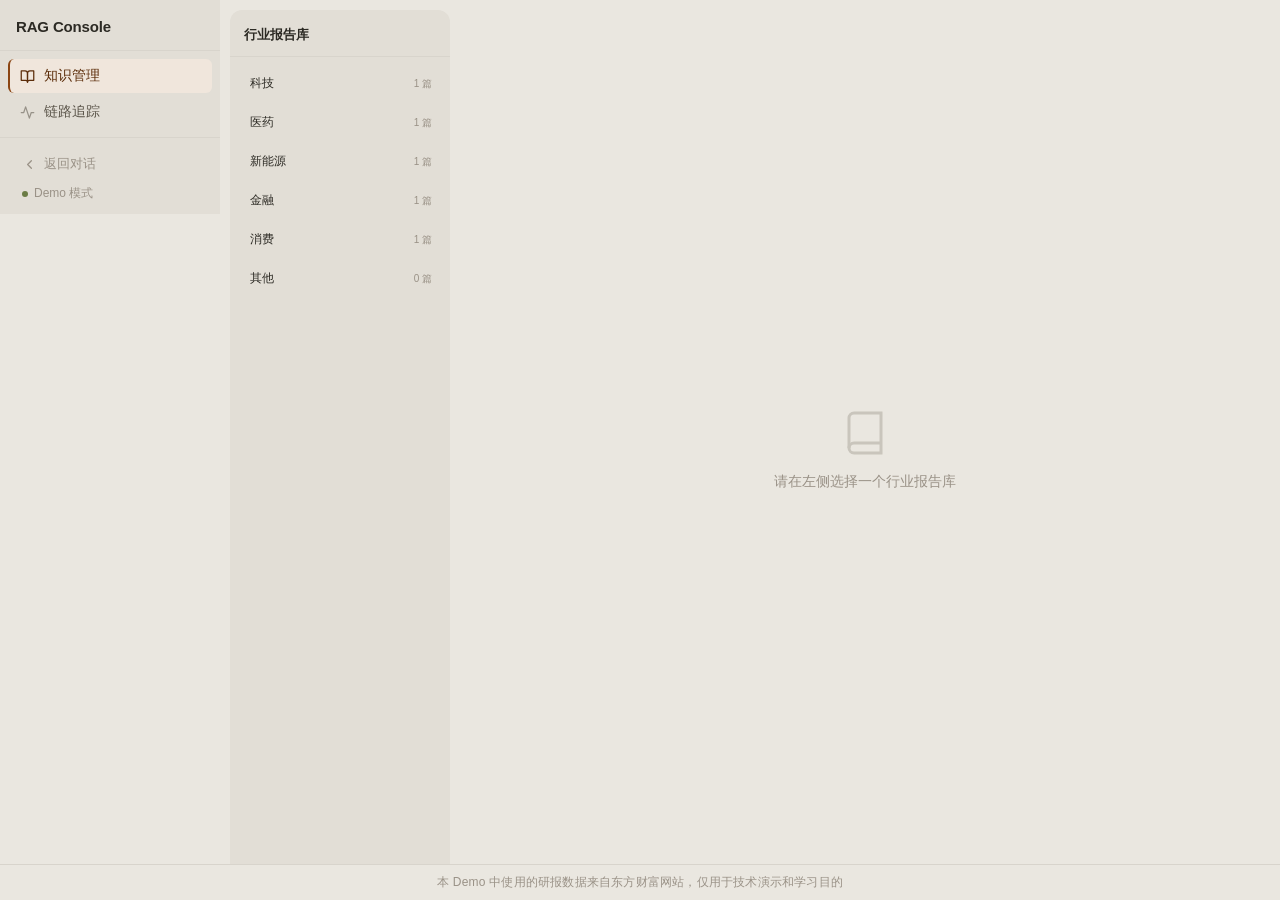
==== knowledge.html @ 754f4105 "Initial commit: RAG frontend demo with Vercel deployment config" ====
<!DOCTYPE html>
<html lang="zh-CN">
<head>
    <meta charset="UTF-8">
    <meta name="viewport" content="width=device-width, initial-scale=1.0">
    <title>RAG Console - 报告库</title>
    <link rel="icon" type="image/svg+xml" href="/favicon.svg">
    <link rel="stylesheet" href="/assets/shell.css" />
    <style>
        :root {
            --bg-app:         #EAE7E0;
            --bg-sidebar:     #E2DED6;
            --bg-panel:       #F2F0EC;
            --bg-hover:       #E8E5DE;
            --bg-gray-layer:  #E8E5DE;
            --bg-sources:     #E8E5DE;
            --border:         #C9C5BC;
            --border-subtle:  #D8D4CC;
            --accent:         #8B4513;
            --accent-light:   #F0E6DC;
            --accent-muted:   #B8784A;
            --accent-dark:    #5C2D0A;
            --btn-primary-bg: #2C2A24;
            --btn-primary-fg: #F2F0EC;
            --text-primary:   #2C2A24;
            --text-secondary: #5A5449;
            --text-muted:     #9A9287;
            --success:        #6B7C45;
            --success-light:  #E8EDD8;
            --warning:        #8A6E2A;
            --warning-light:  #F0E8D4;
            --danger:         #8C3A2A;
            --danger-light:   #F5E4E0;
        }
        * { box-shadow: none !important; }

        .kb-workspace {
            flex: 1;
            display: flex;
            overflow: hidden;
            background: var(--bg-app);
            padding: 10px;
            gap: 10px;
        }

        .kb-panel {
            width: 220px;
            background: var(--bg-sidebar);
            border-radius: 12px;
            border: none;
            margin: 0;
            display: flex;
            flex-direction: column;
            flex-shrink: 0;
        }

        .doc-panel {
            flex: 1;
            display: flex;
            flex-direction: column;
            min-width: 0;
            background: transparent;
            padding: 0;
        }

        .nav-sidebar {
            border-right: none !important;
        }

        .kb-panel-header {
            padding: 16px 14px 12px;
            display: flex;
            align-items: center;
            justify-content: space-between;
            border-bottom: 0.5px solid var(--border-subtle);
        }
        .kb-panel-title {
            font-size: 13px;
            font-weight: 600;
            color: var(--text-primary);
        }
        .btn-icon {
            display: flex;
            align-items: center;
            justify-content: center;
            width: 28px;
            height: 28px;
            border-radius: var(--r-sm);
            transition: background 0.2s;
            color: var(--text-secondary);
            white-space: nowrap;
        }
        .btn-icon:hover { background: var(--bg-hover); color: var(--text-primary); }

        .kb-list { flex: 1; overflow-y: auto; padding: 8px 0; display: flex; flex-direction: column; gap: 2px; }
        .kb-card {
            padding: 10px 12px;
            margin: 0 6px;
            border-radius: 8px;
            cursor: pointer;
            border-left: 2px solid transparent;
            background: transparent;
            display: flex;
            flex-direction: column;
            gap: 4px;
            position: relative;
        }
        .kb-card:hover { background: var(--bg-hover); }
        .kb-card.active {
            background: var(--bg-panel);
            border-left-color: var(--accent);
        }
        .kb-card-header { display: flex; justify-content: space-between; align-items: center; }
        .kb-name {
            font-size: 12px;
            font-weight: 500;
            color: var(--text-primary);
            overflow: hidden;
            text-overflow: ellipsis;
            white-space: nowrap;
            max-width: 130px;
        }
        .badge {
            font-size: 10px;
            padding: 2px 7px;
            border-radius: 4px;
            font-weight: 400;
            display: inline-flex;
            align-items: center;
            gap: 4px;
            white-space: nowrap;
            line-height: 1.2;
        }
        .badge-active     { background: var(--success-light); color: var(--success); }
        .badge-inactive   { background: var(--bg-hover); color: var(--text-muted); }
        .badge-processing { background: var(--warning-light); color: var(--warning); }
        .badge-failed     { background: var(--danger-light); color: var(--danger); }

        .empty-state {
            flex: 1;
            display: flex;
            flex-direction: column;
            align-items: center;
            justify-content: center;
            color: var(--text-muted);
            gap: 16px;
        }
        .empty-icon {
            width: 48px;
            height: 48px;
            flex: 0 0 48px;
            color: var(--border);
        }
        .doc-container {
            flex: 1;
            display: none;
            flex-direction: column;
            overflow: hidden;
            background: transparent;
        }
        .chunk-container {
            flex: 1;
            display: none;
            flex-direction: column;
            overflow: hidden;
            background: transparent;
        }
        #chunk-batch-bar {
            padding: 8px 20px;
            background: var(--accent-light);
            border-bottom: 0.5px solid var(--border);
            display: none;
            align-items: center;
            gap: 10px;
        }
        #chunk-batch-bar .btn-icon {
            width: auto;
            height: auto;
            padding: 4px 10px;
            font-size: 12px;
            white-space: nowrap;
            border-radius: 6px;
            color: var(--text-secondary);
        }
        #chunk-batch-bar .btn-icon[style*="color:var(--danger)"],
        #chunk-batch-bar .btn-icon[style*="color: var(--danger)"] {
            color: var(--danger);
        }
        #chunk-prev-btn,
        #chunk-next-btn {
            width: auto;
            height: auto;
            padding: 4px 10px;
            font-size: 12px;
            white-space: nowrap;
            border-radius: 6px;
        }
        #chunk-table .cell-actions {
            white-space: nowrap;
        }
        #chunk-prev-btn:disabled,
        #chunk-next-btn:disabled {
            opacity: 0.45;
            cursor: not-allowed;
        }

        .toolbar {
            background: transparent;
            border-bottom: 0.5px solid var(--border-subtle);
            padding: 12px 16px;
            margin: 0 4px;
            display: flex;
            align-items: center;
            justify-content: space-between;
            gap: 12px;
            flex-wrap: nowrap;
            flex-shrink: 0;
            min-width: 0;
        }
        .breadcrumb {
            font-size: 14px;
            font-weight: 500;
            color: var(--text-primary);
            display: flex;
            align-items: center;
            gap: 8px;
            flex: 1 1 auto;
            min-width: 0;
            overflow: hidden;
            white-space: nowrap;
        }
        .toolbar-actions {
            display: flex;
            align-items: center;
            gap: 10px;
            flex: 0 0 auto;
            white-space: nowrap;
        }
        #chunk-kb-name,
        .breadcrumb-sep {
            flex: 0 0 auto;
        }
        #chunk-doc-name {
            display: inline-block;
            flex: 1 1 auto;
            min-width: 0;
            max-width: 540px;
            overflow: hidden;
            text-overflow: ellipsis;
            white-space: nowrap;
            vertical-align: bottom;
        }

        .search-box {
            background: var(--bg-panel);
            border: 0.5px solid var(--border);
            border-radius: 8px;
            padding: 6px 10px;
            display: flex;
            align-items: center;
            gap: 6px;
            width: 190px;
        }
        .search-box input { flex: 1; color: var(--text-primary); background: none; border: none; outline: none; font-size: 13px; }
        .search-box input::placeholder { color: var(--text-muted); }

        .select-box {
            background: var(--bg-panel);
            border: 0.5px solid var(--border);
            border-radius: 8px;
            color: var(--text-muted);
            font-size: 12px;
            padding: 6px 10px;
            cursor: pointer;
            outline: none;
        }

        .btn-primary {
            background: var(--btn-primary-bg);
            border-radius: 8px;
            font-size: 12px;
            padding: 6px 14px;
            color: var(--btn-primary-fg);
            font-weight: 500;
            transition: background 0.2s;
            display: inline-flex;
            align-items: center;
            gap: 6px;
            border: none;
            cursor: pointer;
        }
        .btn-primary:hover { background: #3E3B34; }

        .upload-area {
            background: transparent;
            padding: 12px 16px;
            border-bottom: 0.5px solid var(--border-subtle);
            display: none;
            flex-direction: column;
            gap: 14px;
        }
        .drop-zone {
            background: var(--bg-panel);
            border: 1px dashed var(--border);
            border-radius: 10px;
            padding: 28px 20px;
            text-align: center;
            color: var(--text-muted);
            cursor: pointer;
            transition: all 0.2s;
        }
        .drop-zone:hover,
        .drop-zone.dragover {
            border-color: var(--accent);
            background: var(--accent-light);
        }
        .upload-list { display: flex; flex-direction: column; gap: 6px; max-height: 140px; overflow-y: auto; }
        .upload-item {
            display: flex;
            align-items: center;
            justify-content: space-between;
            padding: 7px 10px;
            background: var(--bg-panel);
            border: 0.5px solid var(--border);
            border-radius: 7px;
            font-size: 12px;
        }
        .progress-bar-bg { flex: 1; height: 4px; background: var(--border-subtle); border-radius: 2px; margin: 0 14px; overflow: hidden; }
        .progress-bar-fill { height: 100%; background: var(--accent); width: 0%; transition: width 0.3s ease; }

        .table-wrapper {
            background: var(--bg-panel);
            border: 0.5px solid var(--border);
            border-radius: 12px;
            margin: 12px 16px;
            padding: 0 16px 16px;
            overflow: auto;
            flex: 1;
        }
        table { width: 100%; border-collapse: collapse; text-align: left; }
        th {
            position: sticky;
            top: 0;
            background: var(--bg-panel);
            font-size: 11px;
            font-weight: 500;
            color: var(--text-muted);
            letter-spacing: .03em;
            padding: 12px 8px 10px;
            border-bottom: 0.5px solid var(--border);
            z-index: 1;
        }
        td {
            padding: 10px 8px;
            font-size: 12px;
            color: var(--text-primary);
            border-bottom: 0.5px solid var(--border-subtle);
        }
        th, td { vertical-align: middle; }
        th:nth-child(4), td:nth-child(4) { width: 110px; min-width: 110px; }
        th:last-child, td:last-child { width: 140px; min-width: 140px; }
        tr:last-child td { border-bottom: none; }
        tr:hover td { background: var(--bg-hover); }
        td.cell-actions { color: var(--text-muted); white-space: nowrap; vertical-align: middle; }
        .cell-actions .action-link + .action-link { margin-left: 10px; }
        .action-link {
            cursor: pointer;
            transition: color 0.2s;
            font-size: 12px;
            color: var(--text-muted);
            display: inline-flex;
            align-items: center;
            line-height: 1.2;
        }
        .action-link:hover { color: var(--text-primary); }
        .action-link.danger:hover { color: var(--danger); }
        td[onclick] { color: var(--accent); }

        .toast-container { position: fixed; top: 20px; left: 50%; transform: translateX(-50%); z-index: 1000; display: flex; flex-direction: column; gap: 8px; }
        .toast {
            background: var(--bg-panel);
            border: 0.5px solid var(--border);
            color: var(--text-primary);
            padding: 10px 20px;
            border-radius: var(--r-md);
            font-size: 13px;
            opacity: 0;
            animation: fade-in-out 3s ease forwards;
        }
        .toast.error   { border-color: var(--danger); color: var(--danger); }
        .toast.success { border-color: var(--success); color: var(--success); }
        @keyframes fade-in-out {
            0%   { opacity: 0; transform: translateY(-10px); }
            10%  { opacity: 1; transform: translateY(0); }
            90%  { opacity: 1; transform: translateY(0); }
            100% { opacity: 0; transform: translateY(-10px); }
        }

        .dialog-backdrop {
            position: fixed;
            inset: 0;
            display: none;
            align-items: center;
            justify-content: center;
            background: rgba(20, 26, 18, 0.35);
            z-index: 1200;
            padding: 20px;
        }
        .dialog-card {
            width: min(460px, 100%);
            background: var(--bg-panel);
            border: 0.5px solid var(--border);
            border-radius: 12px;
            padding: 18px 18px 14px;
        }
        .dialog-title {
            font-size: 14px;
            font-weight: 500;
            color: var(--text-primary);
            margin-bottom: 8px;
        }
        .dialog-message {
            font-size: 12px;
            color: var(--text-secondary);
            line-height: 1.6;
            margin-bottom: 12px;
            white-space: pre-wrap;
        }
        .dialog-input {
            width: 100%;
            background: var(--bg-app);
            border: 0.5px solid var(--border);
            border-radius: 8px;
            padding: 8px 10px;
            color: var(--text-primary);
            font-size: 13px;
            outline: none;
            display: none;
        }
        .dialog-input:focus { border-color: var(--accent-muted); }
        .dialog-actions {
            display: flex;
            justify-content: flex-end;
            gap: 8px;
            margin-top: 14px;
        }
        .dialog-btn {
            border: none;
            border-radius: 8px;
            padding: 7px 14px;
            font-size: 12px;
            font-weight: 500;
            cursor: pointer;
        }
        .dialog-btn-cancel {
            background: var(--bg-hover);
            color: var(--text-secondary);
            border: 0.5px solid var(--border);
        }
        .dialog-btn-cancel:hover { background: var(--border-subtle); }
        .dialog-btn-confirm {
            background: var(--btn-primary-bg);
            color: var(--btn-primary-fg);
        }
        .dialog-btn-confirm:hover { background: #3E3B34; }
        .dialog-btn-confirm.danger {
            background: var(--danger);
            color: var(--danger-light);
        }
        .dialog-btn-confirm.danger:hover { background: var(--danger); }

        .modal-overlay {
            position: fixed;
            inset: 0;
            background: rgba(0, 0, 0, 0.3);
            display: flex;
            align-items: center;
            justify-content: center;
            z-index: 1300;
        }
        .modal-box {
            background: var(--bg-panel);
            border-radius: 14px;
            border: 0.5px solid var(--border);
            width: 520px;
            max-height: 80vh;
            overflow-y: auto;
            display: flex;
            flex-direction: column;
        }
        .modal-header {
            display: flex;
            align-items: flex-start;
            justify-content: space-between;
            padding: 20px 24px 16px;
            border-bottom: 0.5px solid var(--border-subtle);
        }
        .modal-title { font-size: 15px; font-weight: 500; color: var(--text-primary); }
        .modal-sub { font-size: 12px; color: var(--text-secondary); margin-top: 3px; }
        .modal-close {
            width: 28px;
            height: 28px;
            border-radius: 7px;
            display: flex;
            align-items: center;
            justify-content: center;
            color: var(--text-muted);
            cursor: pointer;
            background: transparent;
            border: none;
            flex-shrink: 0;
        }
        .modal-close:hover { background: var(--bg-hover); color: var(--text-primary); }
        .modal-body {
            padding: 20px 24px;
            display: flex;
            flex-direction: column;
            gap: 16px;
        }
        .form-group {
            display: flex;
            flex-direction: column;
            gap: 6px;
        }
        #crawler-section {
            display: flex;
            flex-direction: column;
            gap: 14px;
        }
        #crawler-section .form-group {
            margin: 0;
        }
        #process-mode-group {
            display: none;
        }
        .form-label {
            font-size: 12px;
            font-weight: 500;
            color: var(--text-primary);
        }
        .form-select, .form-input {
            background: var(--bg-app);
            border: 0.5px solid var(--border);
            border-radius: 8px;
            padding: 8px 12px;
            font-size: 13px;
            color: var(--text-primary);
            outline: none;
            width: 100%;
        }
        .form-select:focus, .form-input:focus { border-color: var(--accent-muted); }
        .config-box {
            background: var(--bg-app);
            border-radius: 10px;
            padding: 14px 16px;
        }
        .btn-no-split {
            padding: 8px 12px;
            border: 0.5px solid var(--border);
            border-radius: 8px;
            font-size: 12px;
            color: var(--text-secondary);
            background: var(--bg-panel);
            cursor: pointer;
            white-space: nowrap;
            align-self: flex-end;
        }
        .btn-no-split.active {
            background: var(--accent-light);
            border-color: var(--accent-muted);
            color: var(--accent-dark);
        }
        .progress-header {
            display: flex;
            justify-content: space-between;
            align-items: center;
            gap: 10px;
            margin-bottom: 6px;
        }
        #crawler-status-text {
            flex: 1;
            min-width: 0;
            white-space: nowrap;
            overflow: hidden;
            text-overflow: ellipsis;
        }
        #crawler-count {
            flex-shrink: 0;
            white-space: nowrap;
        }
        .progress-bg {
            height: 4px;
            background: var(--border-subtle);
            border-radius: 2px;
            overflow: hidden;
            margin-bottom: 10px;
        }
        .progress-fill { background: var(--accent); }
        .page-footer {
            position: fixed;
            bottom: 0;
            left: 0;
            right: 0;
            height: 36px;
            background: var(--bg-app);
            border-top: 0.5px solid var(--border-subtle);
            display: flex;
            align-items: center;
            justify-content: center;
            z-index: 100;
        }
        .footer-content {
            display: flex;
            align-items: center;
            gap: 8px;
            font-size: 12px;
            color: var(--text-muted);
        }
        .footer-icon {
            font-size: 14px;
        }
        .footer-text {
            letter-spacing: 0.2px;
        }
        #app {
            padding-bottom: 36px;
        }
        .crawler-log {
            background: var(--bg-panel);
            border-radius: 8px;
            padding: 8px 10px;
            font-size: 11px;
            color: var(--text-secondary);
            font-family: var(--font-mono, monospace);
            line-height: 1.7;
            max-height: 100px;
            overflow-y: auto;
        }
        .modal-footer {
            display: flex;
            justify-content: flex-end;
            gap: 10px;
            padding: 16px 24px;
            border-top: 0.5px solid var(--border-subtle);
        }
        .btn-cancel {
            padding: 8px 18px;
            border-radius: 8px;
            border: 0.5px solid var(--border);
            background: var(--bg-hover);
            font-size: 13px;
            color: var(--text-secondary);
            cursor: pointer;
        }
        .btn-cancel:hover { background: var(--border-subtle); }
        .btn-confirm {
            padding: 8px 20px;
            border-radius: 8px;
            background: var(--btn-primary-bg);
            color: var(--btn-primary-fg);
            border: none;
            font-size: 13px;
            font-weight: 500;
            cursor: pointer;
        }
        .btn-confirm:hover { background: #3E3B34; }
        .btn-confirm.danger {
            background: var(--danger);
            color: var(--danger-light);
        }
        .btn-confirm:disabled {
            background: var(--border);
            cursor: not-allowed;
        }
    </style>
</head>
<body data-page="knowledge">
    <div id="sidebar-mount"></div>
    <div class="page-body">
        <div class="kb-workspace">

            <!-- Left: KB list -->
            <aside class="kb-panel">
                <div class="kb-panel-header">
                    <div class="kb-panel-title">行业报告库</div>
                </div>
                <div class="kb-list" id="kb-list"></div>
            </aside>

            <!-- Right: doc manager -->
            <main class="doc-panel">
                <div class="empty-state" id="unselected-state">
                    <svg class="empty-icon" viewBox="0 0 24 24" fill="none" stroke="currentColor" stroke-width="1.5"><path d="M4 19.5A2.5 2.5 0 0 1 6.5 17H20"></path><path d="M6.5 2H20v20H6.5A2.5 2.5 0 0 1 4 19.5v-15A2.5 2.5 0 0 1 6.5 2z"></path></svg>
                    <div class="fw-500">请在左侧选择一个行业报告库</div>
                </div>

                <div class="doc-container" id="doc-container">
                    <div class="toolbar">
                        <div class="breadcrumb">
                            <svg width="16" height="16" viewBox="0 0 24 24" fill="none" stroke="var(--accent)" stroke-width="2"><path d="M22 19a2 2 0 0 1-2 2H4a2 2 0 0 1-2-2V5a2 2 0 0 1 2-2h5l2 3h9a2 2 0 0 1 2 2z"></path></svg>
                            <span id="current-kb-name">行业名称</span>
                        </div>
                        <div class="toolbar-actions">
                            <div class="search-box">
                                <svg width="13" height="13" viewBox="0 0 24 24" fill="none" stroke="currentColor" stroke-width="2"><circle cx="11" cy="11" r="8"></circle><line x1="21" y1="21" x2="16.65" y2="16.65"></line></svg>
                                <input type="text" id="doc-search" placeholder="搜索文件名...">
                            </div>
                            <select class="select-box" id="doc-filter">
                                <option value="all">全部状态</option>
                                <option value="ready">已就绪</option>
                                <option value="processing">处理中</option>
                                <option value="failed">失败</option>
                            </select>
                            <button class="btn-icon" onclick="DocumentManager.loadDocs()" title="刷新">
                                <svg width="14" height="14" viewBox="0 0 24 24" fill="none" stroke="currentColor" stroke-width="2"><polyline points="23 4 23 10 17 10"></polyline><path d="M20.49 15a9 9 0 1 1-2.12-9.36L23 10"></path></svg>
                            </button>
                            <button class="btn-primary" onclick="UIController.openUploadModal()">
                                <svg width="14" height="14" viewBox="0 0 24 24" fill="none" stroke="currentColor" stroke-width="2"><path d="M21 15v4a2 2 0 0 1-2 2H5a2 2 0 0 1-2-2v-4"></path><polyline points="17 8 12 3 7 8"></polyline><line x1="12" y1="3" x2="12" y2="15"></line></svg>
                                导入报告
                            </button>
                        </div>
                    </div>

                    <div class="upload-area" id="upload-area"></div>

                    <div class="table-wrapper">
                        <table id="doc-table">
                            <thead>
                                <tr>
                                    <th>文件名</th><th>大小</th><th>向量同步状态</th>
                                    <th>分块数</th><th>上传时间</th><th width="140">操作</th>
                                </tr>
                            </thead>
                            <tbody id="doc-tbody"></tbody>
                        </table>
                        <div id="table-empty" class="empty-state" style="display:none; height:260px;">
                            <div class="fw-500 text-muted">暂无报告，请导入</div>
                        </div>
                    </div>
                </div>

                <div class="chunk-container" id="chunk-container" style="display:none; flex-direction:column; flex:1; overflow:hidden;">
                    <div class="toolbar">
                        <div class="breadcrumb">
                            <svg width="14" height="14" viewBox="0 0 24 24" fill="none" stroke="var(--accent)" stroke-width="2">
                                <path d="M22 19a2 2 0 0 1-2 2H4a2 2 0 0 1-2-2V5a2 2 0 0 1 2-2h5l2 3h9a2 2 0 0 1 2 2z"/>
                            </svg>
                            <span id="chunk-kb-name" style="color:var(--text-muted); cursor:pointer;" onclick="ChunkManager.backToDoc()">行业库</span>
                            <span class="breadcrumb-sep" style="color:var(--text-muted); margin:0 4px;">/</span>
                            <span id="chunk-doc-name" title="" style="color:var(--text-primary); font-size:13px;"></span>
                        </div>
                        <div class="toolbar-actions">
                            <button class="btn-icon" title="返回文档列表" onclick="ChunkManager.backToDoc()">
                                <svg width="14" height="14" viewBox="0 0 24 24" fill="none" stroke="currentColor" stroke-width="2">
                                    <path d="M19 12H5M12 5l-7 7 7 7"/>
                                </svg>
                            </button>
                            <select class="select-box" id="chunk-filter-select" onchange="ChunkManager.onFilterChange()">
                                <option value="all">全部状态</option>
                                <option value="active">已启用</option>
                                <option value="inactive">已停用</option>
                            </select>
                            <button class="btn-icon" title="刷新" onclick="ChunkManager.loadChunks()">
                                <svg width="14" height="14" viewBox="0 0 24 24" fill="none" stroke="currentColor" stroke-width="2">
                                    <polyline points="23 4 23 10 17 10"/>
                                    <path d="M20.49 15a9 9 0 1 1-2.12-9.36L23 10"/>
                                </svg>
                            </button>
                            <button class="btn-primary" onclick="ChunkManager.openNewChunkModal()">+ 新建片段</button>
                        </div>
                    </div>

                    <div id="chunk-batch-bar" style="display:none;">
                        <span id="chunk-selected-count" style="font-size:12px; color:var(--accent-dark);">已选 0 项</span>
                        <button class="btn-icon" onclick="ChunkManager.batchUpdate(true)">批量启用</button>
                        <button class="btn-icon" onclick="ChunkManager.batchUpdate(false)">批量禁用</button>
                        <button class="btn-icon" style="color:var(--danger);" onclick="ChunkManager.batchDelete()">批量删除</button>
                        <button class="btn-icon" style="margin-left:auto;" onclick="ChunkManager.clearSelection()">取消选择</button>
                    </div>

                    <div class="table-wrapper" style="flex:1; overflow:auto; padding:0 20px 20px;">
                        <table id="chunk-table" style="width:100%; border-collapse:collapse; table-layout:fixed;">
                            <colgroup>
                                <col style="width:36px;">
                                <col style="width:48px;">
                                <col>
                                <col style="width:70px;">
                                <col style="width:70px;">
                                <col style="width:80px;">
                                <col style="width:160px;">
                                <col style="width:130px;">
                            </colgroup>
                            <thead>
                                <tr>
                                    <th><input type="checkbox" id="chunk-select-all" onchange="ChunkManager.toggleSelectAll(this.checked)"></th>
                                    <th>序号</th>
                                    <th>内容</th>
                                    <th>状态</th>
                                    <th>字符数</th>
                                    <th>Token 数</th>
                                    <th>更新时间</th>
                                    <th>操作</th>
                                </tr>
                            </thead>
                            <tbody id="chunk-tbody"></tbody>
                        </table>
                        <div id="chunk-empty" class="empty-state" style="display:none; height:200px;">
                            <div class="fw-500 text-muted">暂无片段数据</div>
                        </div>
                    </div>

                    <div style="padding:10px 20px; border-top:0.5px solid var(--border-subtle); display:flex; align-items:center; justify-content:space-between; flex-shrink:0;">
                        <span id="chunk-total-text" style="font-size:12px; color:var(--text-muted);"></span>
                        <div style="display:flex; gap:8px;">
                            <button class="btn-icon" id="chunk-prev-btn" onclick="ChunkManager.prevPage()">上一页</button>
                            <span id="chunk-page-text" style="font-size:12px; color:var(--text-muted); padding:4px 8px;"></span>
                            <button class="btn-icon" id="chunk-next-btn" onclick="ChunkManager.nextPage()">下一页</button>
                        </div>
                    </div>
                </div>
            </main>

        </div>
    </div>

    <div class="toast-container" id="toast-container"></div>
    <div class="dialog-backdrop" id="app-dialog-backdrop" aria-hidden="true">
        <div class="dialog-card" role="dialog" aria-modal="true" aria-labelledby="app-dialog-title">
            <div class="dialog-title" id="app-dialog-title"></div>
            <div class="dialog-message" id="app-dialog-message"></div>
            <input type="text" class="dialog-input" id="app-dialog-input" />
            <div class="dialog-actions">
                <button class="dialog-btn dialog-btn-cancel" id="app-dialog-cancel">取消</button>
                <button class="dialog-btn dialog-btn-confirm" id="app-dialog-confirm">确定</button>
            </div>
        </div>
    </div>
    <div class="modal-overlay" id="upload-modal" style="display:none;">
        <div class="modal-box">
            <div class="modal-header">
                <div>
                    <div class="modal-title">导入报告</div>
                    <div class="modal-sub">支持本地文件或东方财富研报爬取</div>
                </div>
                <button class="modal-close" onclick="UIController.closeUploadModal()">
                    <svg width="14" height="14" viewBox="0 0 14 14" fill="none">
                        <path d="M2 2L12 12M12 2L2 12" stroke="currentColor" stroke-width="1.5" stroke-linecap="round"/>
                    </svg>
                </button>
            </div>

            <div class="modal-body">
                <div class="form-group">
                    <label class="form-label">来源类型</label>
                    <select class="form-select" id="source-type" onchange="UIController.onSourceTypeChange()">
                        <option value="local">本地文件</option>
                        <option value="eastmoney">东方财富研报</option>
                    </select>
                </div>

                <div class="form-group">
                    <label class="form-label">导入至</label>
                    <div style="font-size:13px; color:var(--text-primary); padding:8px 12px; background:var(--bg-app); border-radius:8px; border:0.5px solid var(--border);">
                        <span id="upload-industry-label">科技</span>
                    </div>
                </div>

                <div id="local-section">
                    <div class="form-group">
                        <label class="form-label">意图归属（必选）</label>
                        <select class="form-select" id="upload-intent-id">
                            <option value="" disabled selected>请选择意图归属</option>
                        </select>
                        <div style="font-size:11px;color:var(--text-muted);margin-top:4px;">
                            请选择二级意图（叶子节点），用于本地上传文档归类
                        </div>
                    </div>
                    <div class="form-group">
                        <label class="form-label">本地文件</label>
                        <div class="drop-zone" id="drop-zone">
                            <div class="fw-500" style="color:var(--text-primary);margin-bottom:6px;">
                                点击或将文件拖拽至此处添加文件
                            </div>
                            <div style="font-size:12px;">支持 PDF, DOCX, TXT, MD（单文件最大 50MB，点击“导入”后开始上传）</div>
                            <input type="file" id="file-input" multiple style="display:none;">
                        </div>
                        <div class="upload-list" id="upload-list" style="margin-top:10px;"></div>
                    </div>
                </div>

                <div id="crawler-section" style="display:none;">
                    <div class="form-group">
                        <label class="form-label">抓取份数</label>
                        <div style="display:flex; align-items:center; gap:10px;">
                            <input class="form-input" type="number" id="crawler-max-reports" value="20" min="1" max="500" style="width:100px;">
                            <span style="font-size:12px;color:var(--text-muted);">最多导入该数量的报告</span>
                        </div>
                    </div>

                    <div id="crawler-progress" style="display:none;">
                        <div class="progress-header">
                            <span id="crawler-status-text" style="font-size:12px;color:var(--text-secondary);">正在爬取...</span>
                            <span id="crawler-count" style="font-size:12px;color:var(--text-muted);">0 / 0</span>
                        </div>
                        <div class="progress-bg">
                            <div class="progress-fill" id="crawler-fill" style="width:0%"></div>
                        </div>
                        <div class="crawler-log" id="crawler-log"></div>
                    </div>
                </div>

                <div class="form-group" id="process-mode-group" style="display:none;">
                    <label class="form-label">入库策略</label>
                    <select class="form-select" id="process-mode" onchange="UIController.onProcessModeChange()">
                        <option value="chunk">分块策略</option>
                    </select>
                    <div style="font-size:11px;color:var(--text-muted);margin-top:4px;" id="mode-hint">
                        分块策略：直接切分入库
                    </div>
                </div>

                <div id="chunk-config" class="config-box">
                    <div class="form-group" style="margin-bottom:12px;">
                        <label class="form-label">分块策略</label>
                        <select class="form-select" id="chunk-strategy">
                            <option value="fixed_size">固定大小</option>
                            <option value="paragraph">按段落</option>
                            <option value="sentence">按句子</option>
                            <option value="heading">按标题</option>
                        </select>
                    </div>
                    <div style="display:grid;grid-template-columns:1fr auto 1fr;gap:10px;align-items:end;">
                        <div class="form-group" style="margin-bottom:0">
                            <label class="form-label">块大小（字符数）</label>
                            <input class="form-input" type="number" id="chunk-size" value="512">
                        </div>
                        <button class="btn-no-split" id="btn-no-split" onclick="UIController.toggleNoSplit()">
                            不分块
                        </button>
                        <div class="form-group" style="margin-bottom:0">
                            <label class="form-label">重叠大小</label>
                            <input class="form-input" type="number" id="chunk-overlap" value="128">
                        </div>
                    </div>
                    <div style="font-size:11px;color:var(--text-muted);margin-top:8px;">
                        字符数，选择不分块会写入最大值
                    </div>
                </div>
            </div>

            <div class="modal-footer">
                <button class="btn-cancel" onclick="UIController.closeUploadModal()">取消</button>
                <button class="btn-confirm" id="modal-confirm-btn" onclick="UIController.handleModalConfirm()">
                    导入
                </button>
            </div>
        </div>
    </div>

    <!-- Footer -->
    <div class="page-footer">
        <div class="footer-content">
            <span class="footer-text">本 Demo 中使用的研报数据来自东方财富网站，仅用于技术演示和学习目的</span>
        </div>
    </div>

    <div id="chunk-modal" style="display:none; position:fixed; inset:0; background:rgba(0,0,0,0.3); z-index:1000; align-items:center; justify-content:center;">
        <div style="background:var(--bg-panel); border-radius:14px; border:0.5px solid var(--border); width:520px; max-height:80vh; overflow-y:auto; display:flex; flex-direction:column;">
            <div style="padding:18px 24px 14px; border-bottom:0.5px solid var(--border-subtle); display:flex; justify-content:space-between; align-items:center;">
                <span id="chunk-modal-title" style="font-size:14px; font-weight:500; color:var(--text-primary);">新建片段</span>
                <button onclick="ChunkManager.closeModal()" style="color:var(--text-muted); background:none; border:none; cursor:pointer;">✕</button>
            </div>
            <div style="padding:20px 24px;">
                <label style="font-size:12px; font-weight:500; color:var(--text-secondary); display:block; margin-bottom:8px;">片段内容</label>
                <textarea id="chunk-modal-content" style="width:100%; min-height:200px; background:var(--bg-app); border:0.5px solid var(--border); border-radius:8px; padding:10px 12px; font-size:13px; color:var(--text-primary); line-height:1.7; resize:vertical;"></textarea>
                <div id="chunk-modal-task" style="display:none; margin-top:12px;">
                    <div style="font-size:11px; color:var(--text-muted); margin-bottom:6px;">向量化进度</div>
                    <div style="height:4px; background:var(--border-subtle); border-radius:2px; overflow:hidden;">
                        <div id="chunk-modal-fill" style="height:100%; background:var(--accent); width:0%; transition:width 0.3s;"></div>
                    </div>
                    <div id="chunk-modal-status" style="font-size:11px; color:var(--text-muted); margin-top:4px;"></div>
                </div>
            </div>
            <div style="padding:14px 24px; border-top:0.5px solid var(--border-subtle); display:flex; justify-content:flex-end; gap:10px;">
                <button onclick="ChunkManager.closeModal()" style="padding:7px 16px; border:0.5px solid var(--border); border-radius:8px; background:var(--bg-hover); font-size:13px; color:var(--text-secondary); cursor:pointer;">取消</button>
                <button id="chunk-modal-confirm" onclick="ChunkManager.confirmModal()" style="padding:7px 18px; background:var(--accent); color:var(--bg-panel); border:none; border-radius:8px; font-size:13px; font-weight:500; cursor:pointer;">保存</button>
            </div>
        </div>
    </div>

    <script src="/assets/api.js"></script>
    <script src="/assets/shell.js"></script>
    <script>
        const State = {
            activeKbId: null,
            docs: [],
            searchQuery: '',
            filterStatus: 'all',
            activeDocId: null,
            activeDocName: '',
            chunks: [],
            chunkFilter: 'all',
            chunkTotal: 0,
            chunkOffset: 0,
            chunkLimit: 50,
        };
        const UploadTaskMap = new Map();
        const CRAWLER_SESSION_KEY = 'rag.knowledge.crawler_session.v1';
        let crawlerPollTimer = null;
        let crawlerPollTaskId = '';
        const INDUSTRIES = [
            { id: "tech", label: "科技", icon: "⬡" },
            { id: "medical", label: "医药", icon: "⬡" },
            { id: "energy", label: "新能源", icon: "⬡" },
            { id: "finance", label: "金融", icon: "⬡" },
            { id: "consumer", label: "消费", icon: "⬡" },
            { id: "other", label: "其他", icon: "⬡" },
        ];

        // Mock 文档数据（仅用于 demo 展示）
        const MOCK_DOCS = {
            tech: [
                {
                    id: "e0c8c839a9a94839a35c7c5c7816163a",
                    kb_id: "tech",
                    name: "计算机行业周报-Token暴增推动估值重构：从\"卖算力\"到\"卖Token\"",
                    display_name: "计算机行业周报-Token暴增推动估值重构：从\"卖算力\"到\"卖Token\"",
                    size: "387.7 KB",
                    status: "ready",
                    chunks: 10,
                    time: "2026-04-24T10:04:47.967797+00:00",
                    active: true,
                    source: "",
                    source_type: "local",
                    domain: "tech",
                    intent_id: null,
                    intent_label: "观点评级 / 投资评级",
                },
            ],
            energy: [
                {
                    id: "8e599edca9404f248171cce2b720db4f",
                    kb_id: "energy",
                    name: "工程机械行业跟踪点评：3月挖机销量同环比高增，行业景气度稳步回升",
                    display_name: "工程机械行业跟踪点评：3月挖机销量同环比高增，行业景气度稳步回升",
                    size: "533.3 KB",
                    status: "ready",
                    chunks: 7,
                    time: "2026-04-23T11:09:05.471679+00:00",
                    active: true,
                    source: "",
                    source_type: "local",
                    domain: "energy",
                    intent_id: null,
                    intent_label: "观点评级 / 投资评级",
                },
            ],
            consumer: [
                {
                    id: "fa078728eb8845ea94c8294a2a3c16c8",
                    kb_id: "consumer",
                    name: "商贸零售：26年3月社零数据如何？",
                    display_name: "商贸零售：26年3月社零数据如何？",
                    size: "423.4 KB",
                    status: "ready",
                    chunks: 14,
                    time: "2026-04-23T10:40:02.250804+00:00",
                    active: true,
                    source: "",
                    source_type: "local",
                    domain: "consumer",
                    intent_id: null,
                    intent_label: "观点评级 / 投资评级",
                },
            ],
            medical: [
                {
                    id: "ad599cb069cd4674bdbc799b5739100f",
                    kb_id: "medical",
                    name: "医药生物行业周报：分级诊疗体系迎重要部署，关注基层医疗资源配置优化、服务能力提升",
                    display_name: "医药生物行业周报：分级诊疗体系迎重要部署，关注基层医疗资源配置优化、服务能力提升",
                    size: "379.1 KB",
                    status: "ready",
                    chunks: 9,
                    time: "2026-04-24T12:02:24.814511+00:00",
                    active: true,
                    source: "",
                    source_type: "local",
                    domain: "medical",
                    intent_id: null,
                    intent_label: "行业研究 / 发展趋势",
                },
            ],
            finance: [
                {
                    id: "4f99e1189c524ccba8c58f32ab5f22ac",
                    kb_id: "finance",
                    name: "非银金融：资本市场聚焦（十六）-从东方收购上海，看地方金融国资优化布局冲刺一流投行梯队.pdf",
                    display_name: "非银金融：资本市场聚焦（十六）-从东方收购上海，看地方金融国资优化布局冲刺一流投行梯队",
                    size: "358.0 KB",
                    status: "ready",
                    chunks: 9,
                    time: "2026-04-23T10:18:44.539821+00:00",
                    active: true,
                    source: "",
                    source_type: "local",
                    domain: "finance",
                    intent_id: null,
                    intent_label: "观点评级 / 投资评级",
                },
            ],
        };

        // Mock 文档分块数据（仅用于 demo 展示）
        const MOCK_CHUNKS = {
            "e0c8c839a9a94839a35c7c5c7816163a": [
                {
                    id: "chunk_7134746826d043c08250d4346ade9589",
                    kb_id: "tech",
                    doc_id: "e0c8c839a9a94839a35c7c5c7816163a",
                    chunk_index: 0,
                    content: "# Token暴增推动估值重构：从\"卖算力\"到\"卖Token\"\n\n计算机行业周报 （2026.4.13—2026.4.17)",
                    char_count: 64,
                    token_count: 50,
                    active: true,
                    updated_at: "2026-04-24T10:04:51.672544+00:00",
                },
                {
                    id: "chunk_ed600f8f761745c78cd989a997dea064",
                    kb_id: "tech",
                    doc_id: "e0c8c839a9a94839a35c7c5c7816163a",
                    chunk_index: 1,
                    content: "# 市场回顾",
                    char_count: 6,
                    token_count: 8,
                    active: true,
                    updated_at: "2026-04-24T10:04:51.672544+00:00",
                },
                {
                    id: "chunk_11d93f6a695740af9d883214d6a3ca00",
                    kb_id: "tech",
                    doc_id: "e0c8c839a9a94839a35c7c5c7816163a",
                    chunk_index: 2,
                    content: "图表展示2025年4月至2026年4月计算机行业指数与沪深300的走势对比。计算机指数（红色线）整体波动显著，最高涨幅达37%（2026年2月左右），同期沪深300（蓝色线）峰值约27%。报告期内计算机指数多数时段强于沪深300，但2026年2月后持续回调，截至2026年4月21日，计算机指数涨幅收窄至约17%，低于沪深300的约22%。关键数据包括：计算机行业指数年波动区间-2%至37%，沪深300同期波动约0%至27%，近期两者走势出现交叉反转。",
                    char_count: 227,
                    token_count: 231,
                    active: true,
                    updated_at: "2026-04-24T10:04:51.672544+00:00",
                },
                {
                    id: "chunk_38f5884abb57403bbbd0c82ee5d966c7",
                    kb_id: "tech",
                    doc_id: "e0c8c839a9a94839a35c7c5c7816163a",
                    chunk_index: 3,
                    content: "# 相关报告：\n《量子\"跃迁\"，人机\"融合\"》-2026年04月14日《大模型创新仍在加速，推动AI推理需求爆发》2026年04月14日《Token经济引燃算力需求，国产算力链有望迎来拐点》-2026年04月07日过去一周（4.13-4.17）上证综指上涨1.64%，创业板指上涨6.65%，沪深300指数上涨1.99%，计算机（申万）指数上涨3.35%，跑赢上证综指1.72个百分点。",
                    char_count: 237,
                    token_count: 234,
                    active: true,
                    updated_at: "2026-04-24T10:04:51.672544+00:00",
                },
                {
                    id: "chunk_5de21ad730894a228b53e833e175adf6",
                    kb_id: "tech",
                    doc_id: "e0c8c839a9a94839a35c7c5c7816163a",
                    chunk_index: 4,
                    content: "# 周观点\n国内外云厂商密集涨价。国内：（1）阿里：连续发布三则涨价通知。根据中国证券报微信公众号，3月18日，阿里云发布公告称，因全球AI需求爆发、供应链涨价，阿里云AI算力、存储等产品最高涨价34%。平头哥真武810E等算力卡产品上涨5%一34%，文件存储产品CPFS（智算版）上涨30%。\nToken消耗量暴增，国产算力迎来增长新机遇。日均Token调用量跨越式增长。根据新华社微信公众号综合央视新闻，刘烈宏在国新办举行的新闻发布会上表示，到今年3月，我国日均词元（Token）调用量已超过140万亿，相比2024年初的1000亿增长了1000多倍。",
                    char_count: 1598,
                    token_count: 1502,
                    active: true,
                    updated_at: "2026-04-24T10:04:51.672544+00:00",
                },
                {
                    id: "chunk_327ae8815c4844d2843b33ca0e300497",
                    kb_id: "tech",
                    doc_id: "e0c8c839a9a94839a35c7c5c7816163a",
                    chunk_index: 5,
                    content: "# 投资建议\n建议关注：（1）国产GPU：寒武纪、海光信息等；（2）超节点整机：中科曙光、浪潮信息、神州数码、拓维信息等；（3）算力租赁龙头：协创数据、宏景科技、润建股份、利通电子、盈峰环境等；（4)核心配套：华丰科技、杰华特、申菱环境、英维克、高澜股份、欧陆通、中恒电气等。",
                    char_count: 140,
                    token_count: 169,
                    active: true,
                    updated_at: "2026-04-24T10:04:51.672544+00:00",
                },
                {
                    id: "chunk_97d817186cf647ea8722368ff8ff0697",
                    kb_id: "tech",
                    doc_id: "e0c8c839a9a94839a35c7c5c7816163a",
                    chunk_index: 6,
                    content: "# 风险提示\n下游景气度不及预期；政策推进不及预期；技术创新不及预期、行业竞争加剧。",
                    char_count: 44,
                    token_count: 50,
                    active: true,
                    updated_at: "2026-04-24T10:04:51.672544+00:00",
                },
                {
                    id: "chunk_fff0c99abda948afa3bff0ea13806c3f",
                    kb_id: "tech",
                    doc_id: "e0c8c839a9a94839a35c7c5c7816163a",
                    chunk_index: 7,
                    content: "# 分析师声明\n作者具有中国证券业协会授予的证券投资咨询资格或相当的专业胜任能力，以勤勉尽责的职业态度，独立、客观地出具本报告，并保证报告采用的信息均来自合规渠道，力求清晰、准确地反映作者的研究观点，结论不受任何第三方的授意或影响。",
                    char_count: 154,
                    token_count: 178,
                    active: true,
                    updated_at: "2026-04-24T10:04:51.672544+00:00",
                },
                {
                    id: "chunk_b43c5019b46249f8bd5b82499c97e4c3",
                    kb_id: "tech",
                    doc_id: "e0c8c839a9a94839a35c7c5c7816163a",
                    chunk_index: 8,
                    content: "# 公司业务资格说明\n本公司具备证券投资咨询业务资格。\n投资评级体系与评级定义\n股票投资评级：分析师给出下列评级中的其中一项代表其根据公司基本面及（或）估值预期以报告日起6个月内公司股价相对于同期市场基准指数表现的看法。\n买入：股价表现将强于基准指数20%以上；增持：股价表现将强于基准指数5-20%；中性：股价表现将介于基准指数±5%之间；减持：股价表现将弱于基准指数5%以上。",
                    char_count: 1020,
                    token_count: 837,
                    active: true,
                    updated_at: "2026-04-24T10:04:51.672544+00:00",
                },
                {
                    id: "chunk_dbb57a0fca8046358c6d524e54a3460b",
                    kb_id: "tech",
                    doc_id: "e0c8c839a9a94839a35c7c5c7816163a",
                    chunk_index: 9,
                    content: "# 免责声明\n本报告仅供上海证券有限责任公司的客户使用。本公司不会因接收人收到本报告而视其为客户。本报告版权归本公司所有，本公司对本报告保留一切权利。未经书面授权，任何机构和个人均不得对本报告进行任何形式的发布、复制、引用或转载。市场有风险，投资需谨慎。投资者不应将本报告作为投资决策的唯一参考因素，也不应当认为本报告可以取代自己的判断。",
                    char_count: 674,
                    token_count: 672,
                    active: true,
                    updated_at: "2026-04-24T10:04:51.672544+00:00",
                },
            ],
            "8e599edca9404f248171cce2b720db4f": [
                {
                    id: "chunk_e1a01",
                    kb_id: "energy",
                    doc_id: "8e599edca9404f248171cce2b720db4f",
                    chunk_index: 0,
                    content: "# 工程机械行业跟踪点评：3月挖机销量同环比高增，行业景气度稳步回升",
                    char_count: 58,
                    token_count: 45,
                    active: true,
                    updated_at: "2026-04-23T11:09:08.000000+00:00",
                },
                {
                    id: "chunk_e1a02",
                    kb_id: "energy",
                    doc_id: "8e599edca9404f248171cce2b720db4f",
                    chunk_index: 1,
                    content: "# 核心观点\n3月挖掘机销量数据同环比均实现高增长，行业景气度持续回升。根据中国工程机械工业协会数据，3月挖掘机销量同比增速显著，反映出基础设施建设需求回暖。行业开工率提升，下游需求恢复明显。",
                    char_count: 145,
                    token_count: 138,
                    active: true,
                    updated_at: "2026-04-23T11:09:08.000000+00:00",
                },
                {
                    id: "chunk_e1a03",
                    kb_id: "energy",
                    doc_id: "8e599edca9404f248171cce2b720db4f",
                    chunk_index: 2,
                    content: "# 销售数据分析\n3月挖掘机内销同比增速表现亮眼，出口保持稳健增长。分结构来看，大挖增速快于小挖，反映大型工程项目开工情况良好。国产品牌市占率持续提升，龙头企业优势进一步巩固。",
                    char_count: 132,
                    token_count: 125,
                    active: true,
                    updated_at: "2026-04-23T11:09:08.000000+00:00",
                },
                {
                    id: "chunk_e1a04",
                    kb_id: "energy",
                    doc_id: "8e599edca9404f248171cce2b720db4f",
                    chunk_index: 3,
                    content: "# 行业驱动因素分析\n（1）基建投资加速落地，专项债发行提速；（2）房地产政策持续优化，带动土方工程需求；（3）设备更新需求释放，国四标准切换推动存量替换。多重因素共同推动行业景气度回升。",
                    char_count: 128,
                    token_count: 119,
                    active: true,
                    updated_at: "2026-04-23T11:09:08.000000+00:00",
                },
                {
                    id: "chunk_e1a05",
                    kb_id: "energy",
                    doc_id: "8e599edca9404f248171cce2b720db4f",
                    chunk_index: 4,
                    content: "# 竞争格局变化\n国产龙头品牌市场份额持续提升，三一重工、徐工机械、柳工等企业竞争优势显著。海外市场拓展加速，一带一路沿线国家需求旺盛。行业集中度进一步提高，中小企业面临竞争压力。",
                    char_count: 126,
                    token_count: 115,
                    active: true,
                    updated_at: "2026-04-23T11:09:08.000000+00:00",
                },
                {
                    id: "chunk_e1a06",
                    kb_id: "energy",
                    doc_id: "8e599edca9404f248171cce2b720db4f",
                    chunk_index: 5,
                    content: "# 投资建议\n推荐关注行业龙头及核心零部件供应商。建议关注：三一重工、徐工机械、恒立液压、中联重科、柳工等。行业景气度回升背景下，龙头企业业绩弹性较大，估值修复空间充足。",
                    char_count: 122,
                    token_count: 110,
                    active: true,
                    updated_at: "2026-04-23T11:09:08.000000+00:00",
                },
                {
                    id: "chunk_e1a07",
                    kb_id: "energy",
                    doc_id: "8e599edca9404f248171cce2b720db4f",
                    chunk_index: 6,
                    content: "# 风险提示\n基建投资不及预期；房地产复苏缓慢；原材料价格大幅波动；行业竞争加剧；出口增速下滑。",
                    char_count: 56,
                    token_count: 52,
                    active: true,
                    updated_at: "2026-04-23T11:09:08.000000+00:00",
                },
            ],
            "fa078728eb8845ea94c8294a2a3c16c8": [
                {
                    id: "chunk_c1a01",
                    kb_id: "consumer",
                    doc_id: "fa078728eb8845ea94c8294a2a3c16c8",
                    chunk_index: 0,
                    content: "# 商贸零售：26年3月社零数据如何？",
                    char_count: 35,
                    token_count: 30,
                    active: true,
                    updated_at: "2026-04-23T10:40:05.000000+00:00",
                },
                {
                    id: "chunk_c1a02",
                    kb_id: "consumer",
                    doc_id: "fa078728eb8845ea94c8294a2a3c16c8",
                    chunk_index: 1,
                    content: "# 核心数据概览\n26年3月社会消费品零售总额同比增速有所回升，反映出消费复苏态势延续。商品零售和餐饮收入均实现增长，线上消费占比继续提升。分品类来看，必选消费稳健，可选消费增速分化明显。",
                    char_count: 138,
                    token_count: 125,
                    active: true,
                    updated_at: "2026-04-23T10:40:05.000000+00:00",
                },
                {
                    id: "chunk_c1a03",
                    kb_id: "consumer",
                    doc_id: "fa078728eb8845ea94c8294a2a3c16c8",
                    chunk_index: 2,
                    content: "# 分品类表现\n食品饮料、粮油食品等必选消费保持稳健增长。家电、汽车等可选消费受益于以旧换新政策表现较好。化妆品、金银珠宝等品类增速有所放缓。服装鞋帽消费同比小幅增长。",
                    char_count: 118,
                    token_count: 112,
                    active: true,
                    updated_at: "2026-04-23T10:40:05.000000+00:00",
                },
                {
                    id: "chunk_c1a04",
                    kb_id: "consumer",
                    doc_id: "fa078728eb8845ea94c8294a2a3c16c8",
                    chunk_index: 3,
                    content: "# 渠道结构变化\n线上零售渗透率继续提升，实物商品网上零售额同比增速高于整体。直播电商、即时零售等新业态保持高速增长。线下便利店、专业店等渠道回暖，百货店增长相对平稳。",
                    char_count: 122,
                    token_count: 115,
                    active: true,
                    updated_at: "2026-04-23T10:40:05.000000+00:00",
                },
                {
                    id: "chunk_c1a05",
                    kb_id: "consumer",
                    doc_id: "fa078728eb8845ea94c8294a2a3c16c8",
                    chunk_index: 4,
                    content: "# 消费趋势展望\n短期看，促消费政策持续发力，节假日消费带动效应明显。中期看，居民收入预期改善是消费持续复苏的关键。长期看，消费升级趋势不变，绿色消费、健康消费、智能消费等新趋势值得关注。",
                    char_count: 132,
                    token_count: 122,
                    active: true,
                    updated_at: "2026-04-23T10:40:05.000000+00:00",
                },
                {
                    id: "chunk_c1a06",
                    kb_id: "consumer",
                    doc_id: "fa078728eb8845ea94c8294a2a3c16c8",
                    chunk_index: 5,
                    content: "# 投资建议与建议关注标的\n建议关注：（1）必选消费龙头：永辉超市、高鑫零售等；（2）可选消费标的：美的集团、海尔智家等；（3）电商及服务：拼多多、美团等；（4）品牌消费品：珀莱雅、安井食品等。",
                    char_count: 128,
                    token_count: 118,
                    active: true,
                    updated_at: "2026-04-23T10:40:05.000000+00:00",
                },
                {
                    id: "chunk_c1a07",
                    kb_id: "consumer",
                    doc_id: "fa078728eb8845ea94c8294a2a3c16c8",
                    chunk_index: 6,
                    content: "# 风险提示\n消费复苏不及预期；居民收入增长放缓；消费信心恢复缓慢；竞争加剧导致盈利能力下滑；原材料及物流成本上升。",
                    char_count: 68,
                    token_count: 62,
                    active: true,
                    updated_at: "2026-04-23T10:40:05.000000+00:00",
                },
            ],
            "ad599cb069cd4674bdbc799b5739100f": [
                {
                    id: "chunk_m1a01",
                    kb_id: "medical",
                    doc_id: "ad599cb069cd4674bdbc799b5739100f",
                    chunk_index: 0,
                    content: "# 医药生物行业周报：分级诊疗体系迎重要部署，关注基层医疗资源配置优化、服务能力提升",
                    char_count: 56,
                    token_count: 48,
                    active: true,
                    updated_at: "2026-04-24T12:02:28.000000+00:00",
                },
                {
                    id: "chunk_m1a02",
                    kb_id: "medical",
                    doc_id: "ad599cb069cd4674bdbc799b5739100f",
                    chunk_index: 1,
                    content: "# 政策动态\n近日，国务院办公厅发布关于完善分级诊疗体系的重要部署文件，强调优化基层医疗资源配置，提升基层医疗服务能力。政策明确提出要加强县域医共体建设，推进优质医疗资源下沉，完善双向转诊机制。",
                    char_count: 142,
                    token_count: 135,
                    active: true,
                    updated_at: "2026-04-24T12:02:28.000000+00:00",
                },
                {
                    id: "chunk_m1a03",
                    kb_id: "medical",
                    doc_id: "ad599cb069cd4674bdbc799b5739100f",
                    chunk_index: 2,
                    content: "# 核心要点解读\n（1）基层医疗机构标准化建设提速，社区卫生服务中心和乡镇卫生院服务能力将显著提升；（2）县域医共体建设全面推进，资源整合效率提升；（3）远程医疗、互联网医疗等技术手段助力分级诊疗落地；（4）医保支付方式改革配套推进，引导患者基层首诊。",
                    char_count: 165,
                    token_count: 148,
                    active: true,
                    updated_at: "2026-04-24T12:02:28.000000+00:00",
                },
                {
                    id: "chunk_m1a04",
                    kb_id: "medical",
                    doc_id: "ad599cb069cd4674bdbc799b5739100f",
                    chunk_index: 3,
                    content: "# 产业链影响分析\n分级诊疗体系完善将带动基层医疗设备需求增长，利好医疗器械企业。同时，基层药品目录扩容将促进普药及慢病用药市场增长。医药流通企业将受益于基层配送网络建设。互联网医疗平台将迎来新的发展机遇。",
                    char_count: 142,
                    token_count: 130,
                    active: true,
                    updated_at: "2026-04-24T12:02:28.000000+00:00",
                },
                {
                    id: "chunk_m1a05",
                    kb_id: "medical",
                    doc_id: "ad599cb069cd4674bdbc799b5739100f",
                    chunk_index: 4,
                    content: "# 行业动态与创新药进展\n本周多条创新药研发管线取得积极进展。多款国产创新药获批上市或进入关键临床阶段。医保谈判目录调整预期升温，创新药准入环境持续优化。CXO企业订单结构持续优化，海外业务占比提升。",
                    char_count: 132,
                    token_count: 122,
                    active: true,
                    updated_at: "2026-04-24T12:02:28.000000+00:00",
                },
                {
                    id: "chunk_m1a06",
                    kb_id: "medical",
                    doc_id: "ad599cb069cd4674bdbc799b5739100f",
                    chunk_index: 5,
                    content: "# 投资建议\n建议关注：（1）基层医疗设备：迈瑞医疗、鱼跃医疗等；（2）创新药龙头：恒瑞医药、百济神州、信达生物等；（3）CXO企业：药明康德、泰格医药等；（4）医药流通：九州通、上海医药等；（5）互联网医疗：京东健康、阿里健康等。",
                    char_count: 145,
                    token_count: 135,
                    active: true,
                    updated_at: "2026-04-24T12:02:28.000000+00:00",
                },
                {
                    id: "chunk_m1a07",
                    kb_id: "medical",
                    doc_id: "ad599cb069cd4674bdbc799b5739100f",
                    chunk_index: 6,
                    content: "# 风险提示\n政策落地不及预期；医保控压力度加大；创新药研发失败风险；集采降价超预期；行业竞争加剧；国际贸易摩擦影响海外业务。",
                    char_count: 78,
                    token_count: 72,
                    active: true,
                    updated_at: "2026-04-24T12:02:28.000000+00:00",
                },
                {
                    id: "chunk_m1a08",
                    kb_id: "medical",
                    doc_id: "ad599cb069cd4674bdbc799b5739100f",
                    chunk_index: 7,
                    content: "# 市场表现回顾\n本周医药生物板块整体表现分化。创新药及医疗器械子板块表现相对强势，中药板块表现平稳，医药商业板块略有承压。板块估值处于历史低位，配置价值凸显。北向资金净流入医药板块，机构持仓环比提升。",
                    char_count: 135,
                    token_count: 125,
                    active: true,
                    updated_at: "2026-04-24T12:02:28.000000+00:00",
                },
                {
                    id: "chunk_m1a09",
                    kb_id: "medical",
                    doc_id: "ad599cb069cd4674bdbc799b5739100f",
                    chunk_index: 8,
                    content: "# 行业数据跟踪",
                    char_count: 12,
                    token_count: 10,
                    active: true,
                    updated_at: "2026-04-24T12:02:28.000000+00:00",
                },
            ],
            "4f99e1189c524ccba8c58f32ab5f22ac": [
                {
                    id: "chunk_f1a01",
                    kb_id: "finance",
                    doc_id: "4f99e1189c524ccba8c58f32ab5f22ac",
                    chunk_index: 0,
                    content: "# 非银金融：资本市场聚焦（十六）-从东方收购上海，看地方金融国资优化布局冲刺一流投行梯队",
                    char_count: 58,
                    token_count: 45,
                    active: true,
                    updated_at: "2026-04-23T10:18:48.000000+00:00",
                },
                {
                    id: "chunk_f1a02",
                    kb_id: "finance",
                    doc_id: "4f99e1189c524ccba8c58f32ab5f22ac",
                    chunk_index: 1,
                    content: "# 事件概述",
                    char_count: 8,
                    token_count: 8,
                    active: true,
                    updated_at: "2026-04-23T10:18:48.000000+00:00",
                },
                {
                    id: "chunk_f1a03",
                    kb_id: "finance",
                    doc_id: "4f99e1189c524ccba8c58f32ab5f22ac",
                    chunk_index: 2,
                    content: "东方证券宣布收购上海地区某金融机构股权，此举标志着地方金融国资布局优化进入新阶段。交易完成后，东方证券在长三角地区的业务覆盖将进一步扩大，综合实力有望提升。本次收购是地方国资优化金融资源配置、打造一流投行梯队的重要举措。",
                    char_count: 138,
                    token_count: 125,
                    active: true,
                    updated_at: "2026-04-23T10:18:48.000000+00:00",
                },
                {
                    id: "chunk_f1a04",
                    kb_id: "finance",
                    doc_id: "4f99e1189c524ccba8c58f32ab5f22ac",
                    chunk_index: 3,
                    content: "# 战略意义分析",
                    char_count: 12,
                    token_count: 10,
                    active: true,
                    updated_at: "2026-04-23T10:18:48.000000+00:00",
                },
                {
                    id: "chunk_f1a05",
                    kb_id: "finance",
                    doc_id: "4f99e1189c524ccba8c58f32ab5f22ac",
                    chunk_index: 4,
                    content: "（1）区域布局优化：通过本次收购，东方证券进一步巩固在长三角区域的业务优势，受益于长三角一体化发展战略。（2）业务协同效应：双方在财富管理、投行、资管等业务领域具有较强互补性，整合后有望实现协同效应。（3）国资改革深化：体现地方金融国资整合趋势，有助于打造具有国际竞争力的一流投资银行。",
                    char_count: 182,
                    token_count: 165,
                    active: true,
                    updated_at: "2026-04-23T10:18:48.000000+00:00",
                },
                {
                    id: "chunk_f1a06",
                    kb_id: "finance",
                    doc_id: "4f99e1189c524ccba8c58f32ab5f22ac",
                    chunk_index: 5,
                    content: "# 行业趋势展望",
                    char_count: 12,
                    token_count: 10,
                    active: true,
                    updated_at: "2026-04-23T10:18:48.000000+00:00",
                },
                {
                    id: "chunk_f1a07",
                    kb_id: "finance",
                    doc_id: "4f99e1189c524ccba8c58f32ab5f22ac",
                    chunk_index: 6,
                    content: "证券行业集中度持续提升，头部券商竞争优势进一步巩固。在监管鼓励并购重组的政策背景下，行业整合加速推进。地方国资主导的券商整合将成为重要趋势，有助于打造航母级券商。资本市场改革持续推进，券商业务能力要求不断提升。",
                    char_count: 135,
                    token_count: 122,
                    active: true,
                    updated_at: "2026-04-23T10:18:48.000000+00:00",
                },
                {
                    id: "chunk_f1a08",
                    kb_id: "finance",
                    doc_id: "4f99e1189c524ccba8c58f32ab5f22ac",
                    chunk_index: 7,
                    content: "# 投资建议",
                    char_count: 8,
                    token_count: 8,
                    active: true,
                    updated_at: "2026-04-23T10:18:48.000000+00:00",
                },
                {
                    id: "chunk_f1a09",
                    kb_id: "finance",
                    doc_id: "4f99e1189c524ccba8c58f32ab5f22ac",
                    chunk_index: 8,
                    content: "建议关注：（1）头部券商：中信证券、华泰证券、国泰君安等；（2）整合受益标的：东方证券、浙商证券等；（3）财富管理龙头：东方财富、中金公司等。证券板块估值处于合理区间，配置价值凸显。",
                    char_count: 125,
                    token_count: 115,
                    active: true,
                    updated_at: "2026-04-23T10:18:48.000000+00:00",
                },
            ],
        };

        // Demo 模式：Api 对象仅保留 stub，实际功能由拦截器接管
        const Api = {
            async getDocs(kbId) {
                return MOCK_DOCS[kbId] || [];
            },
            async getIntentTree() {
                return [];
            },
            async toggleDocStatus(kbId, docId, isActive) {
                return {};
            },
            async deleteDoc(kbId, docId) {
                return {};
            },
            async uploadDoc(kbId, file, intentId) {
                return { taskId: null };
            },
            async getTaskStatus(taskId) {
                return { status: 'completed', progress: 100 };
            },
        };

        const UIController = {
            _dialog: {
                backdrop: null,
                title: null,
                message: null,
                input: null,
                cancel: null,
                confirm: null,
                resolver: null,
                keyHandler: null,
            },
            initDialog() {
                const d = this._dialog;
                d.backdrop = document.getElementById('app-dialog-backdrop');
                d.title = document.getElementById('app-dialog-title');
                d.message = document.getElementById('app-dialog-message');
                d.input = document.getElementById('app-dialog-input');
                d.cancel = document.getElementById('app-dialog-cancel');
                d.confirm = document.getElementById('app-dialog-confirm');

                d.cancel.addEventListener('click', () => this._closeDialog(false));
                d.confirm.addEventListener('click', () => this._closeDialog(true));
                d.backdrop.addEventListener('click', (e) => {
                    if (e.target === d.backdrop) this._closeDialog(false);
                });
            },
            _openDialog({ title, message, inputMode = false, defaultValue = '', placeholder = '', confirmText = '确定', cancelText = '取消', danger = false }) {
                const d = this._dialog;
                if (typeof d.resolver === 'function') this._closeDialog(false);

                d.title.innerText = title || '';
                d.message.innerText = message || '';
                d.cancel.innerText = cancelText;
                d.confirm.innerText = confirmText;
                d.confirm.classList.toggle('danger', !!danger);

                if (inputMode) {
                    d.input.style.display = 'block';
                    d.input.value = defaultValue || '';
                    d.input.placeholder = placeholder || '';
                } else {
                    d.input.style.display = 'none';
                    d.input.value = '';
                    d.input.placeholder = '';
                }

                d.backdrop.style.display = 'flex';
                d.backdrop.setAttribute('aria-hidden', 'false');

                d.keyHandler = (ev) => {
                    if (ev.key === 'Escape') {
                        ev.preventDefault();
                        this._closeDialog(false);
                    } else if (ev.key === 'Enter') {
                        if (!inputMode || document.activeElement === d.input) {
                            ev.preventDefault();
                            this._closeDialog(true);
                        }
                    }
                };
                document.addEventListener('keydown', d.keyHandler);

                setTimeout(() => {
                    if (inputMode) d.input.focus();
                    else d.confirm.focus();
                }, 0);

                return new Promise((resolve) => {
                    d.resolver = resolve;
                });
            },
            _closeDialog(confirmed) {
                const d = this._dialog;
                if (!d.backdrop || typeof d.resolver !== 'function') return;
                const value = d.input && d.input.style.display !== 'none' ? d.input.value : '';
                const resolve = d.resolver;
                d.resolver = null;
                d.backdrop.style.display = 'none';
                d.backdrop.setAttribute('aria-hidden', 'true');
                if (d.keyHandler) {
                    document.removeEventListener('keydown', d.keyHandler);
                    d.keyHandler = null;
                }
                resolve({ confirmed: !!confirmed, value });
            },
            _escapeHtml(raw) {
                return String(raw || '')
                    .replace(/&/g, '&amp;')
                    .replace(/</g, '&lt;')
                    .replace(/>/g, '&gt;')
                    .replace(/"/g, '&quot;')
                    .replace(/'/g, '&#39;');
            },
            _refreshSelectUI(select) {
                if (!select) return;
                const wrap = select.closest('.custom-select');
                if (wrap && wrap.parentNode) {
                    wrap.parentNode.insertBefore(select, wrap);
                    wrap.remove();
                }
                select.dataset.csInited = '';
                select.style.display = '';
                if (window.RagShell && typeof window.RagShell.initCustomSelects === 'function') {
                    window.RagShell.initCustomSelects();
                }
            },
            async loadUploadIntentOptions() {
                const select = document.getElementById('upload-intent-id');
                if (!select) return;
                select.disabled = true;
                select.innerHTML = '<option value="" disabled selected>加载意图中...</option>';
                this._refreshSelectUI(select);
                try {
                    const roots = await Api.getIntentTree();
                    const options = ['<option value="" disabled selected>请选择意图归属</option>'];
                    const walk = (node, path) => {
                        if (!node) return;
                        const id = String(node.id || '').trim();
                        const label = String(node.label || '').trim();
                        const depth = Number(node.depth || 0);
                        const level = String(node.level || '').toUpperCase();
                        const nextPath = label ? [...path, label] : [...path];
                        const children = Array.isArray(node.children) ? node.children : [];
                        const isLeaf = children.length === 0;
                        const isIntentLeaf = depth >= 1 || level === 'INTENT';
                        if (id && isLeaf && isIntentLeaf) {
                            options.push(
                                `<option value="${this._escapeHtml(id)}">${this._escapeHtml(nextPath.join(' / '))}</option>`
                            );
                            return;
                        }
                        children.forEach((child) => walk(child, nextPath));
                    };
                    roots.forEach((root) => walk(root, []));
                    if (options.length === 1) {
                        options.push('<option value="" disabled>暂无可选意图，请先配置二级意图</option>');
                    }
                    select.innerHTML = options.join('');
                    select.disabled = false;
                    this._refreshSelectUI(select);
                } catch (e) {
                    select.innerHTML = '<option value="">意图加载失败，请重试</option>';
                    select.disabled = true;
                    this._refreshSelectUI(select);
                    this.showToast('加载意图列表失败', 'error');
                }
            },
            async promptText({ title, message, defaultValue = '', placeholder = '', confirmText = '确定', cancelText = '取消' }) {
                const result = await this._openDialog({
                    title,
                    message,
                    inputMode: true,
                    defaultValue,
                    placeholder,
                    confirmText,
                    cancelText,
                    danger: false,
                });
                if (!result.confirmed) return null;
                const text = String(result.value || '').trim();
                return text || null;
            },
            async confirmText({ title, message, confirmText = '确定', cancelText = '取消', danger = false }) {
                const result = await this._openDialog({
                    title,
                    message,
                    inputMode: false,
                    confirmText,
                    cancelText,
                    danger,
                });
                return !!result.confirmed;
            },
            showToast(msg, type = 'info') {
                const container = document.getElementById('toast-container');
                const toast = document.createElement('div');
                toast.className = `toast ${type}`;
                toast.innerText = msg;
                container.appendChild(toast);
                setTimeout(() => { if (toast.parentNode) toast.remove(); }, 3000);
            },
            getCrawlerSession() {
                try {
                    const raw = sessionStorage.getItem(CRAWLER_SESSION_KEY);
                    if (!raw) return null;
                    const parsed = JSON.parse(raw);
                    if (!parsed || typeof parsed !== 'object') return null;
                    const taskId = String(parsed.task_id || '').trim();
                    const kbId = String(parsed.kb_id || '').trim();
                    const sourceType = String(parsed.source_type || '').trim();
                    if (!taskId || !kbId || !sourceType) return null;
                    return parsed;
                } catch (_) {
                    return null;
                }
            },
            saveCrawlerSession(payload) {
                try {
                    sessionStorage.setItem(
                        CRAWLER_SESSION_KEY,
                        JSON.stringify({
                            ...payload,
                            updated_at: new Date().toISOString(),
                        })
                    );
                } catch (_) {
                    // ignore storage errors
                }
            },
            patchCrawlerSession(patch) {
                const current = this.getCrawlerSession();
                if (!current) return;
                this.saveCrawlerSession({
                    ...current,
                    ...patch,
                });
            },
            clearCrawlerSession() {
                try {
                    sessionStorage.removeItem(CRAWLER_SESSION_KEY);
                } catch (_) {
                    // ignore storage errors
                }
            },
            stopCrawlerPolling() {
                if (crawlerPollTimer) {
                    clearInterval(crawlerPollTimer);
                    crawlerPollTimer = null;
                }
                crawlerPollTaskId = '';
            },
            _resolveCrawlerStageText(status, result, message) {
                if (status === 'done') return '爬取完成';
                if (status === 'failed') return '爬取失败';
                const stage = String(result?.stage || '').trim().toLowerCase();
                if (stage === 'describing') return '正在描述...';
                if (stage === 'indexing') return '正在写入知识库...';
                if (stage === 'parsing' || stage === 'page_filter_skipped') return '正在导入...';
                if (message.includes('抓取报告列表')) return '正在抓取报告列表';
                if (message.includes('[describing]')) return '正在描述...';
                if (message.includes('[indexing]')) return '正在写入知识库...';
                if (message.includes('导入') || message.includes('寻找合适')) return '正在导入...';
                return '正在导入...';
            },
            _setCrawlerButtonState(state) {
                const confirmBtn = document.getElementById('modal-confirm-btn');
                if (!confirmBtn) return;
                const normalized = String(state || 'idle').trim().toLowerCase();
                if (normalized === 'running') {
                    confirmBtn.disabled = true;
                    confirmBtn.textContent = '爬取中...';
                    confirmBtn.dataset.crawlerState = 'running';
                    return;
                }
                if (normalized === 'done') {
                    confirmBtn.disabled = false;
                    confirmBtn.textContent = '完成';
                    confirmBtn.dataset.crawlerState = 'done';
                    return;
                }
                if (normalized === 'failed') {
                    confirmBtn.disabled = false;
                    confirmBtn.textContent = '重试';
                    confirmBtn.dataset.crawlerState = 'failed';
                    return;
                }
                confirmBtn.disabled = false;
                confirmBtn.textContent = '开始爬取';
                confirmBtn.dataset.crawlerState = 'idle';
            },
            startCrawlerPolling({ taskId, maxReports, appendStartLog = false } = {}) {
                const resolvedTaskId = String(taskId || '').trim();
                if (!resolvedTaskId) return;
                const progressWrap = document.getElementById('crawler-progress');
                const logEl = document.getElementById('crawler-log');
                const fillEl = document.getElementById('crawler-fill');
                const countEl = document.getElementById('crawler-count');
                const statusEl = document.getElementById('crawler-status-text');
                if (!progressWrap || !logEl || !fillEl || !countEl || !statusEl) return;

                this.stopCrawlerPolling();
                crawlerPollTaskId = resolvedTaskId;
                progressWrap.style.display = 'block';
                this._setCrawlerButtonState('running');
                if (appendStartLog) {
                    logEl.innerHTML = '';
                    logEl.innerHTML += '<div>✓ 爬取任务已启动</div>';
                }
                const loggedFileKeys = new Set();
                let lastStatusMessage = '';
                const appendLog = (msg) => {
                    logEl.innerHTML += `<div>${msg}</div>`;
                    logEl.scrollTop = logEl.scrollHeight;
                };

                const pollOnce = async () => {
                    try {
                        const status = { status: 'done', progress: 100, result: { imported: 0, target_imports: 0 } };
                        const progress = Number(status.progress || 0);
                        const result = (status && typeof status.result === 'object' && status.result) ? status.result : {};
                        const current = Number(status.current || result.current || 0);
                        const imported = Number(result.imported || 0);
                        const targetImports = Number(result.target_imports || maxReports || 0);
                        const message = typeof status.message === 'string' ? status.message.trim() : '';

                        fillEl.style.width = `${Math.max(0, Math.min(progress, 100))}%`;
                        countEl.textContent = `${Math.min(imported, targetImports)} / ${targetImports}`;
                        statusEl.textContent = this._resolveCrawlerStageText(status.status, result, message);
                        this.patchCrawlerSession({
                            crawler_state: String(status.status || 'running'),
                            progress: progress,
                            imported: imported,
                            target_imports: targetImports,
                            last_status_message: message,
                        });

                        if (message && message !== lastStatusMessage) {
                            appendLog(`· ${message}`);
                            lastStatusMessage = message;
                        }
                        if (status.last_file) {
                            const fileKey = `${current}::${status.last_file}`;
                            if (!loggedFileKeys.has(fileKey)) {
                                appendLog(`✓ ${status.last_file}`);
                                loggedFileKeys.add(fileKey);
                            }
                        }

                        if (status.status === 'done') {
                            this.stopCrawlerPolling();
                            statusEl.textContent = '爬取完成';
                            fillEl.style.width = '100%';
                            appendLog('✓ 全部报告已导入报告库');
                            this._setCrawlerButtonState('done');
                            this.patchCrawlerSession({
                                crawler_state: 'done',
                                progress: 100,
                                imported: Number(result.imported || imported || 0),
                                target_imports: targetImports,
                            });
                            await DocumentManager.loadDocs();
                            await KBManager.refresh();
                            const importedCount = Number(result.imported || 0);
                            this.showToast(`成功导入 ${importedCount} 份报告`, 'success');
                        } else if (status.status === 'failed') {
                            this.stopCrawlerPolling();
                            statusEl.textContent = '爬取失败';
                            appendLog(`✗ 错误：${status.error || '未知错误'}`);
                            this._setCrawlerButtonState('failed');
                            this.patchCrawlerSession({
                                crawler_state: 'failed',
                            });
                            this.showToast('爬取失败', 'error');
                        }
                    } catch (e) {
                        this.stopCrawlerPolling();
                        const message = String(e?.message || '');
                        if (message.includes('HTTP 404')) {
                            statusEl.textContent = '任务已失效';
                            this._setCrawlerButtonState('idle');
                            appendLog('✗ 任务不存在或已失效');
                            this.clearCrawlerSession();
                            this.showToast('爬取任务已失效，请重新发起', 'error');
                            return;
                        }
                        this._setCrawlerButtonState('failed');
                        this.patchCrawlerSession({
                            crawler_state: 'failed',
                        });
                        this.showToast(`进度查询失败: ${message || '未知错误'}`, 'error');
                    }
                };

                pollOnce();
                crawlerPollTimer = setInterval(() => {
                    if (crawlerPollTaskId !== resolvedTaskId) return;
                    pollOnce();
                }, 1500);
            },
            async resumeCrawlerIfNeeded() {
                const session = this.getCrawlerSession();
                if (!session) return;
                const kbId = String(session.kb_id || '').trim();
                if (!kbId) return;
                if (State.activeKbId !== kbId) {
                    KBManager.selectKB(kbId);
                }
                this.openUploadModal({ sourceType: 'eastmoney' });
                const maxReportsInput = document.getElementById('crawler-max-reports');
                if (maxReportsInput && session.max_reports) {
                    maxReportsInput.value = String(session.max_reports);
                }
                const progressWrap = document.getElementById('crawler-progress');
                const statusEl = document.getElementById('crawler-status-text');
                const fillEl = document.getElementById('crawler-fill');
                const countEl = document.getElementById('crawler-count');
                if (progressWrap) progressWrap.style.display = 'block';
                if (fillEl && session.progress !== undefined) {
                    fillEl.style.width = `${Math.max(0, Math.min(Number(session.progress || 0), 100))}%`;
                }
                if (countEl) {
                    const imported = Number(session.imported || 0);
                    const targetImports = Number(session.target_imports || session.max_reports || 0);
                    countEl.textContent = `${Math.min(imported, targetImports)} / ${targetImports}`;
                }
                const state = String(session.crawler_state || 'idle').trim().toLowerCase();
                if (state === 'running') {
                    if (statusEl) statusEl.textContent = '正在恢复爬取进度...';
                    this.startCrawlerPolling({
                        taskId: String(session.task_id || ''),
                        maxReports: Number(session.max_reports || 20),
                    });
                    return;
                }
                if (statusEl) {
                    statusEl.textContent = state === 'done' ? '爬取完成' : '爬取失败';
                }
                this._setCrawlerButtonState(state === 'done' ? 'done' : 'failed');
            },
            toggleUploadArea() {
                this.openUploadModal();
            },
            openUploadModal(options = {}) {
                const modal = document.getElementById('upload-modal');
                const sourceType = document.getElementById('source-type');
                const processMode = document.getElementById('process-mode');
                const industry = INDUSTRIES.find(i => i.id === State.activeKbId);
                const industryLabelEl = document.getElementById('upload-industry-label');
                const targetSourceType = String(options.sourceType || 'local').trim() || 'local';
                if (modal) modal.style.display = 'flex';
                if (sourceType) {
                    sourceType.value = targetSourceType;
                    this._refreshSelectUI(sourceType);
                }
                if (processMode) processMode.value = 'chunk';
                if (industryLabelEl) industryLabelEl.textContent = industry ? industry.label : '-';
                this.onSourceTypeChange();
                this.onProcessModeChange();
                this.loadUploadIntentOptions();
            },
            closeUploadModal() {
                const modal = document.getElementById('upload-modal');
                if (modal) modal.style.display = 'none';
                this.stopCrawlerPolling();
                this.clearCrawlerSession();
                const sourceType = document.getElementById('source-type');
                const processMode = document.getElementById('process-mode');
                const intentSelect = document.getElementById('upload-intent-id');
                const fileInput = document.getElementById('file-input');
                const crawlerProgress = document.getElementById('crawler-progress');
                const crawlerLog = document.getElementById('crawler-log');
                const confirmBtn = document.getElementById('modal-confirm-btn');
                if (sourceType) {
                    sourceType.value = 'local';
                    this._refreshSelectUI(sourceType);
                }
                if (processMode) processMode.value = 'chunk';
                if (intentSelect) intentSelect.value = '';
                if (fileInput) fileInput.value = '';
                if (crawlerProgress) crawlerProgress.style.display = 'none';
                if (crawlerLog) crawlerLog.innerHTML = '';
                if (confirmBtn) {
                    confirmBtn.disabled = false;
                    confirmBtn.textContent = '导入';
                    confirmBtn.dataset.crawlerState = 'idle';
                }
                if (typeof UploadHandler !== 'undefined' && UploadHandler && typeof UploadHandler.clearPendingFiles === 'function') {
                    UploadHandler.clearPendingFiles();
                }
                this.onSourceTypeChange();
            },
            async onSourceTypeChange(options = {}) {
                const type = document.getElementById('source-type')?.value || 'local';
                const isCrawler = type === 'crawler' || type === 'eastmoney';
                const localSection = document.getElementById('local-section');
                const crawlerSection = document.getElementById('crawler-section');
                const processModeGroup = document.getElementById('process-mode-group');
                const chunkConfig = document.getElementById('chunk-config');
                const confirmBtn = document.getElementById('modal-confirm-btn');
                const skipSessionConfirm = !!options.skipSessionConfirm;
                if (!isCrawler && !skipSessionConfirm && this.getCrawlerSession()) {
                    const confirmed = await this.confirmText({
                        title: '停止恢复爬取任务？',
                        message: '切换到本地文件将不再恢复当前爬取进度。',
                        confirmText: '继续切换',
                        cancelText: '返回爬取',
                        danger: false,
                    });
                    if (!confirmed) {
                        const sourceType = document.getElementById('source-type');
                        if (sourceType) {
                            sourceType.value = 'eastmoney';
                            this._refreshSelectUI(sourceType);
                        }
                        this.onSourceTypeChange({ skipSessionConfirm: true });
                        return;
                    }
                    this.stopCrawlerPolling();
                    this.clearCrawlerSession();
                }
                if (localSection) localSection.style.display = isCrawler ? 'none' : 'block';
                if (crawlerSection) crawlerSection.style.display = isCrawler ? 'block' : 'none';
                if (processModeGroup) processModeGroup.style.display = 'none';
                if (chunkConfig) chunkConfig.style.display = isCrawler ? 'none' : 'block';
                if (confirmBtn) {
                    if (isCrawler) {
                        const state = String(confirmBtn.dataset.crawlerState || 'idle').trim().toLowerCase();
                        if (state === 'running') {
                            confirmBtn.disabled = true;
                            confirmBtn.textContent = '爬取中...';
                        } else if (state === 'done') {
                            confirmBtn.disabled = false;
                            confirmBtn.textContent = '完成';
                        } else if (state === 'failed') {
                            confirmBtn.disabled = false;
                            confirmBtn.textContent = '重试';
                        } else {
                            confirmBtn.textContent = '开始爬取';
                            confirmBtn.dataset.crawlerState = 'idle';
                        }
                    } else {
                        confirmBtn.textContent = '导入';
                        confirmBtn.dataset.crawlerState = 'idle';
                    }
                }
            },
            onProcessModeChange() {
                const sourceType = document.getElementById('source-type')?.value || 'local';
                const isCrawler = sourceType === 'crawler' || sourceType === 'eastmoney';
                const hint = document.getElementById('mode-hint');
                const chunkConfig = document.getElementById('chunk-config');
                if (!hint || !chunkConfig) return;
                if (isCrawler) {
                    chunkConfig.style.display = 'none';
                    return;
                }
                hint.textContent = '分块策略：直接切分入库';
                chunkConfig.style.display = 'block';
            },
            toggleNoSplit() {
                const btn = document.getElementById('btn-no-split');
                const sizeInput = document.getElementById('chunk-size');
                const overlapInput = document.getElementById('chunk-overlap');
                if (!btn || !sizeInput || !overlapInput) return;
                const isActive = btn.classList.toggle('active');
                sizeInput.disabled = isActive;
                overlapInput.disabled = isActive;
                if (isActive) {
                    sizeInput.value = '999999';
                    overlapInput.value = '0';
                } else {
                    sizeInput.value = '512';
                    overlapInput.value = '128';
                }
            },
            async handleModalConfirm() {
                const type = document.getElementById('source-type')?.value || 'local';
                const isCrawler = type === 'crawler' || type === 'eastmoney';
                if (!isCrawler) {
                    const intentId = document.getElementById('upload-intent-id')?.value || '';
                    if (!intentId.trim()) {
                        this.showToast('请先选择意图归属', 'error');
                        return;
                    }
                    if (!UploadHandler.hasPendingFiles()) {
                        this.showToast('请先添加要导入的本地文件', 'error');
                        return;
                    }
                    await UploadHandler.startPendingUploads(intentId);
                } else {
                    const confirmBtn = document.getElementById('modal-confirm-btn');
                    const crawlerState = confirmBtn?.dataset?.crawlerState || 'idle';
                    if (crawlerState === 'done') {
                        this.closeUploadModal();
                        return;
                    }
                    if (crawlerState === 'running') return;
                    await this.startCrawler();
                }
            },
            async startCrawler() {
                if (!State.activeKbId) { this.showToast('请先选择行业报告库', 'error'); return; }
                const industry = State.activeKbId || '';
                const maxReports = parseInt(document.getElementById('crawler-max-reports')?.value || '20', 10) || 20;
                const confirmBtn = document.getElementById('modal-confirm-btn');
                const progressWrap = document.getElementById('crawler-progress');
                const logEl = document.getElementById('crawler-log');
                const fillEl = document.getElementById('crawler-fill');
                const countEl = document.getElementById('crawler-count');
                const statusEl = document.getElementById('crawler-status-text');
                if (!confirmBtn || !progressWrap || !logEl || !fillEl || !countEl || !statusEl) return;

                this._setCrawlerButtonState('running');
                progressWrap.style.display = 'block';
                logEl.innerHTML = '';

                try {
                    const response = { task_id: 'mock_task_' + Date.now() };

                    const taskId = response.task_id;
                    const industryInfo = INDUSTRIES.find(i => i.id === State.activeKbId);
                    this.saveCrawlerSession({
                        task_id: taskId,
                        kb_id: String(State.activeKbId || ''),
                        kb_label: industryInfo ? industryInfo.label : String(State.activeKbId || ''),
                        source_type: 'eastmoney',
                        max_reports: maxReports,
                        crawler_state: 'running',
                        progress: 0,
                        imported: 0,
                        target_imports: maxReports,
                    });
                    this.startCrawlerPolling({
                        taskId: taskId,
                        maxReports: maxReports,
                        appendStartLog: true,
                    });
                } catch (e) {
                    this.showToast(`启动爬取失败: ${e.message}`, 'error');
                    this._setCrawlerButtonState('idle');
                }
            },
            formatNumber(num) {
                return num.toString().replace(/\B(?=(\d{3})+(?!\d))/g, ",");
            }
        };

        const KBManager = {
            async init() {
                this.renderList();
            },
            async refresh() {
                this.renderList();
            },
            renderList() {
                const listEl = document.getElementById('kb-list');
                listEl.innerHTML = '';
                INDUSTRIES.forEach(industry => {
                    const card = document.createElement('div');
                    card.className = `kb-card ${State.activeKbId === industry.id ? 'active' : ''}`;
                    card.onclick = () => this.selectKB(industry.id);
                    card.innerHTML = `
                        <div class="kb-card-header">
                            <div class="kb-name">${industry.label}</div>
                            <span id="kb-count-${industry.id}" style="font-size:10px; color:var(--text-muted);">-</span>
                        </div>
                    `;
                    listEl.appendChild(card);
                });
                this.refreshCounts();
            },
            async refreshCounts() {
                for (const industry of INDUSTRIES) {
                    try {
                        const docs = MOCK_DOCS[industry.id] || [];
                        const el = document.getElementById(`kb-count-${industry.id}`);
                        if (el) el.textContent = `${docs.length} 篇`;
                    } catch (_) {
                        const el = document.getElementById(`kb-count-${industry.id}`);
                        if (el) el.textContent = '-';
                    }
                }
            },
            selectKB(id) {
                State.activeKbId = id;
                this.renderList();
                DocumentManager.initForKB(id);
            },
        };

        const DocumentManager = {
            formatDocTime(raw) {
                if (!raw) return '-';
                const d = new Date(raw);
                if (Number.isNaN(d.getTime())) return String(raw);
                return d.toLocaleString('zh-CN', {
                    month: '2-digit',
                    day: '2-digit',
                    hour: '2-digit',
                    minute: '2-digit',
                }).replace(/\//g, '-');
            },
            initForKB(kbId) {
                document.getElementById('unselected-state').style.display = 'none';
                document.getElementById('doc-container').style.display = 'flex';
                document.getElementById('upload-area').style.display = 'none';
                const industry = INDUSTRIES.find(i => i.id === kbId);
                document.getElementById('current-kb-name').innerText = industry ? industry.label : kbId;
                document.getElementById('doc-search').value = '';
                document.getElementById('doc-filter').value = 'all';
                State.searchQuery = '';
                State.filterStatus = 'all';
                this.loadDocs();
            },
            async loadDocs() {
                try { State.docs = await Api.getDocs(State.activeKbId); this.renderTable(); }
                catch (e) { UIController.showToast("加载文档列表失败", "error"); }
            },
            renderTable() {
                const tbody = document.getElementById('doc-tbody');
                const emptyState = document.getElementById('table-empty');
                tbody.innerHTML = '';
                const query = State.searchQuery.toLowerCase();
                let filtered = State.docs.filter(d => {
                    const fallbackFromSource = String(d.source || '').split('/').pop().split('\\').pop();
                    const displayName = String(d.display_name || d.name || fallbackFromSource || '');
                    return displayName.toLowerCase().includes(query);
                });
                if (State.filterStatus !== 'all') filtered = filtered.filter(d => d.status === State.filterStatus);
                if (filtered.length === 0) {
                    emptyState.style.display = 'flex';
                    document.getElementById('doc-table').style.display = 'none';
                    return;
                }
                emptyState.style.display = 'none';
                document.getElementById('doc-table').style.display = 'table';
                filtered.forEach(doc => {
                    const fallbackFromSource = String(doc.source || '').split('/').pop().split('\\').pop();
                    const displayName = String(doc.display_name || doc.name || fallbackFromSource || '-');
                    const displayTime = this.formatDocTime(doc.time || doc.created_at || doc.createdAt);
                    const tr = document.createElement('tr');
                    let statusHtml = '';
                    if (doc.status === 'processing') {
                        statusHtml = `<span class="badge badge-processing">索引同步中</span>`;
                    } else if (doc.status === 'ready') {
                        statusHtml = `<span class="badge badge-active">已索引</span>`;
                    } else if (doc.status === 'sync_failed') {
                        statusHtml = `<span class="badge badge-failed" title="同步失败">同步失败 · <a href="javascript:DocumentManager.retrySync('${doc.id}')" style="color:inherit; text-decoration:underline; cursor:pointer;">重试</a></span>`;
                    } else if (doc.status === 'failed') {
                        statusHtml = `<span class="badge badge-failed" title="解析失败">解析失败</span>`;
                    } else {
                        statusHtml = `<span class="badge">${doc.status}</span>`;
                    }
                    
                    const nameCell = document.createElement('td');
                    nameCell.className = 'fw-500';
                    nameCell.style.cursor = 'pointer';
                    nameCell.style.color = 'var(--accent)';
                    nameCell.textContent = displayName;
                    nameCell.onclick = () => ChunkManager.openForDoc(doc.id, displayName);
                    
                    tr.innerHTML = `
                        <td class="font-mono text-muted">${doc.size}</td>
                        <td>${statusHtml}</td>
                        <td class="font-mono">${UIController.formatNumber(doc.chunks)}</td>
                        <td class="font-mono text-muted">${displayTime}</td>
                        <td class="cell-actions">
                            <span class="action-link" onclick="DocumentManager.toggleStatus('${doc.id}', ${!doc.active})">${doc.active ? '停用' : '启用'}</span>
                            <span class="action-link danger" onclick="DocumentManager.deleteDoc('${doc.id}')">删除</span>
                        </td>
                    `;
                    tr.insertBefore(nameCell, tr.firstChild);
                    tbody.appendChild(tr);
                });
                
                // 启动轮询
                this.startPolling();
            },
            
            pollingInterval: null,
            
            startPolling() {
                if (this.pollingInterval) clearInterval(this.pollingInterval);
                this.pollingInterval = setInterval(() => {
                    this.checkSyncStatus();
                }, 3000);
            },
            
            stopPolling() {
                if (this.pollingInterval) {
                    clearInterval(this.pollingInterval);
                    this.pollingInterval = null;
                }
            },
            
            async checkSyncStatus() {
                const processingDocs = State.docs.filter(d => d.status === 'processing');
                if (processingDocs.length === 0) return;
                
                for (const doc of processingDocs) {
                    try {
                        const status = { sync_status: 'done' };
                        if (status.sync_status !== 'processing') {
                            await this.loadDocs();
                            break;
                        }
                    } catch (e) {
                        console.error('检查同步状态失败:', e);
                    }
                }
            },
            
            async retrySync(docId) {
                try {
                    UIController.showToast('同步任务已触发', 'success');
                    await this.loadDocs();
                } catch (e) {
                    UIController.showToast('触发同步失败', 'error');
                }
            },
            async toggleStatus(docId, isActive) {
                try {
                    await Api.toggleDocStatus(State.activeKbId, docId, isActive);
                    await this.loadDocs();
                } catch(e) { UIController.showToast("操作失败", "error"); }
            },
            async deleteDoc(docId) {
                const ok = await UIController.confirmText({
                    title: '删除文档',
                    message: '确认删除该报告及对应的报告库片段数据吗？',
                    confirmText: '删除',
                    cancelText: '取消',
                    danger: true,
                });
                if (!ok) return;
                try {
                    await Api.deleteDoc(State.activeKbId, docId);
                    await this.loadDocs();
                    await KBManager.refresh();
                    UIController.showToast("文档已删除", "success");
                } catch (e) { UIController.showToast("删除失败", "error"); }
            }
        };

        const UploadHandler = {
            pendingFiles: [],
            _fileKey(file) {
                const name = String(file?.name || '');
                const size = Number(file?.size || 0);
                const modified = Number(file?.lastModified || 0);
                return `${name}::${size}::${modified}`;
            },
            hasPendingFiles() {
                return this.pendingFiles.length > 0;
            },
            clearPendingFiles() {
                this.pendingFiles = [];
                this.renderPendingFiles();
            },
            renderPendingFiles() {
                const listEl = document.getElementById('upload-list');
                if (!listEl) return;
                if (!this.pendingFiles.length) {
                    listEl.innerHTML = '';
                    return;
                }
                listEl.innerHTML = this.pendingFiles.map((file) => {
                    const safeName = UIController._escapeHtml(file.name);
                    return `
                        <div class="upload-item">
                            <div class="fw-500" style="width:240px; overflow:hidden; text-overflow:ellipsis; white-space:nowrap;">${safeName}</div>
                            <div class="text-muted font-mono">待导入</div>
                        </div>
                    `;
                }).join('');
            },
            addPendingFiles(files) {
                const incoming = Array.from(files || []);
                if (!incoming.length) return 0;
                const existing = new Set(this.pendingFiles.map((file) => this._fileKey(file)));
                let added = 0;
                incoming.forEach((file) => {
                    const key = this._fileKey(file);
                    if (existing.has(key)) return;
                    this.pendingFiles.push(file);
                    existing.add(key);
                    added += 1;
                });
                this.renderPendingFiles();
                return added;
            },
            async startPendingUploads(intentId) {
                if (!this.pendingFiles.length) return;
                const filesToUpload = [...this.pendingFiles];
                this.pendingFiles = [];
                this.renderPendingFiles();
                for (let i = 0; i < filesToUpload.length; i++) {
                    await this.createUploadTask(filesToUpload[i], intentId);
                }
            },
            init() {
                const dropZone = document.getElementById('drop-zone');
                const fileInput = document.getElementById('file-input');
                dropZone.addEventListener('click', () => fileInput.click());
                fileInput.addEventListener('change', (e) => this.handleFiles(e.target.files));
                ['dragenter', 'dragover', 'dragleave', 'drop'].forEach(ev => dropZone.addEventListener(ev, e => { e.preventDefault(); e.stopPropagation(); }));
                ['dragenter', 'dragover'].forEach(ev => dropZone.addEventListener(ev, () => dropZone.classList.add('dragover')));
                ['dragleave', 'drop'].forEach(ev => dropZone.addEventListener(ev, () => dropZone.classList.remove('dragover')));
                dropZone.addEventListener('drop', (e) => this.handleFiles(e.dataTransfer.files));
            },
            async handleFiles(files) {
                if (!files.length || !State.activeKbId) return;
                const added = this.addPendingFiles(files);
                if (added > 0) {
                    UIController.showToast(`已加入待导入：${added} 个文件`, 'info');
                }
                document.getElementById('file-input').value = '';
            },
            async createUploadTask(file, intentId) {
                const listEl = document.getElementById('upload-list');
                try {
                    const res = await Api.uploadDoc(State.activeKbId, file, intentId);
                    const taskIdStr = 'task_ui_' + Date.now() + '_' + Math.random().toString(16).slice(2);
                    const item = document.createElement('div');
                    item.className = 'upload-item';
                    item.id = taskIdStr;
                    item.innerHTML = `
                        <div class="fw-500" style="width:140px; overflow:hidden; text-overflow:ellipsis; white-space:nowrap;">${file.name}</div>
                        <div class="progress-bar-bg"><div class="progress-bar-fill" id="fill_${taskIdStr}"></div></div>
                        <div class="text-muted font-mono" id="status_${taskIdStr}" style="width:70px; text-align:right;">解析中...</div>
                    `;
                    listEl.appendChild(item);
                    UploadTaskMap.set(taskIdStr, res.taskId);
                    const pollInterval = setInterval(async () => {
                        const taskStatus = await Api.getTaskStatus(res.taskId);
                        const fillEl = document.getElementById(`fill_${taskIdStr}`);
                        const statusTextEl = document.getElementById(`status_${taskIdStr}`);
                        const status = String(taskStatus.status || '');
                        const progress = Number(taskStatus.progress || 0);
                        if (fillEl) fillEl.style.width = `${progress}%`;
                        if (status === 'done') {
                            clearInterval(pollInterval);
                            if (statusTextEl) statusTextEl.innerText = '完成';
                            await DocumentManager.loadDocs();
                            await KBManager.refresh();
                            UIController.showToast(`${file.name} 处理完成`, "success");
                            const allDone = Array.from(document.querySelectorAll('#upload-list .upload-item'))
                                .every(itemEl => {
                                    const sEl = itemEl.querySelector('[id^="status_"]');
                                    return sEl && (sEl.innerText === '完成' || sEl.innerText === '失败');
                                });
                            if (allDone) {
                                setTimeout(() => {
                                    document.getElementById('upload-list').innerHTML = '';
                                }, 1500);
                            }
                        } else if (status === 'failed') {
                            clearInterval(pollInterval);
                            if (statusTextEl) statusTextEl.innerText = '失败';
                            UIController.showToast(`${file.name} 处理失败`, "error");
                            const allDone = Array.from(document.querySelectorAll('#upload-list .upload-item'))
                                .every(itemEl => {
                                    const sEl = itemEl.querySelector('[id^="status_"]');
                                    return sEl && (sEl.innerText === '完成' || sEl.innerText === '失败');
                                });
                            if (allDone) {
                                setTimeout(() => {
                                    document.getElementById('upload-list').innerHTML = '';
                                }, 1500);
                            }
                        }
                    }, 800);
                } catch (e) {
                    const message = String(e && e.message ? e.message : "");
                    if (message.includes("HTTP 409")) {
                        UIController.showToast(`${file.name} 已存在，无需重复上传`, "error");
                    } else {
                        UIController.showToast(`${file.name} 上传失败：${message || "未知错误"}`, "error");
                    }
                }
            }
        };

        // Search & filter bindings
        document.getElementById('doc-search').addEventListener('input', e => { State.searchQuery = e.target.value; DocumentManager.renderTable(); });
        document.getElementById('doc-filter').addEventListener('change', e => { State.filterStatus = e.target.value; DocumentManager.renderTable(); });

        document.addEventListener('DOMContentLoaded', () => {
            UIController.initDialog();
            KBManager.init();
            UploadHandler.init();
            UIController.onSourceTypeChange({ skipSessionConfirm: true });
            UIController.onProcessModeChange();
            UIController.resumeCrawlerIfNeeded();
            const modal = document.getElementById('upload-modal');
            if (modal) {
                modal.addEventListener('click', (e) => {
                    if (e.target === modal) UIController.closeUploadModal();
                });
            }
            const chunkModal = document.getElementById('chunk-modal');
            if (chunkModal) {
                chunkModal.addEventListener('click', (e) => {
                    if (e.target === chunkModal) ChunkManager.closeModal();
                });
            }
        });

        const ChunkManager = {
            selectedIds: new Set(),
            editingChunkId: null,

            _escapeHtml(raw) {
                return String(raw || '')
                    .replace(/&/g, '&amp;')
                    .replace(/</g, '&lt;')
                    .replace(/>/g, '&gt;')
                    .replace(/"/g, '&quot;')
                    .replace(/'/g, '&#39;');
            },

            async openForDoc(docId, docName) {
                State.activeDocId = docId;
                State.activeDocName = docName || '';
                State.chunkOffset = 0;
                State.chunkFilter = 'all';
                State.chunks = [];
                this.selectedIds.clear();

                const unselected = document.getElementById('unselected-state');
                const docContainer = document.getElementById('doc-container');
                const chunkContainer = document.getElementById('chunk-container');
                if (unselected) unselected.style.display = 'none';
                if (docContainer) docContainer.style.display = 'none';
                if (chunkContainer) chunkContainer.style.display = 'flex';

                const industry = INDUSTRIES.find(i => i.id === State.activeKbId);
                const kbName = industry ? industry.label : '行业库';
                const kbLabel = document.getElementById('chunk-kb-name');
                const docLabel = document.getElementById('chunk-doc-name');
                const filterSelect = document.getElementById('chunk-filter-select');
                const selectAll = document.getElementById('chunk-select-all');
                if (kbLabel) kbLabel.innerText = kbName;
                if (docLabel) {
                    const shownName = docName || '-';
                    docLabel.innerText = shownName;
                    docLabel.title = shownName;
                }
                if (filterSelect) filterSelect.value = 'all';
                if (selectAll) selectAll.checked = false;

                await this.loadChunks();
            },

            backToDoc() {
                State.activeDocId = null;
                State.activeDocName = '';
                this.selectedIds.clear();
                const chunkContainer = document.getElementById('chunk-container');
                const docContainer = document.getElementById('doc-container');
                const unselected = document.getElementById('unselected-state');
                const docLabel = document.getElementById('chunk-doc-name');
                if (chunkContainer) chunkContainer.style.display = 'none';
                if (docLabel) docLabel.title = '';
                if (State.activeKbId) {
                    if (docContainer) docContainer.style.display = 'flex';
                    if (unselected) unselected.style.display = 'none';
                } else {
                    if (docContainer) docContainer.style.display = 'none';
                    if (unselected) unselected.style.display = 'flex';
                }
            },

            async loadChunks() {
                if (!State.activeKbId || !State.activeDocId) return;
                try {
                    const allChunks = MOCK_CHUNKS[State.activeDocId] || [];
                    const filtered = State.chunkFilter === 'all' 
                        ? allChunks 
                        : allChunks.filter(c => c.active === (State.chunkFilter === 'active'));
                    const offset = State.chunkOffset;
                    const limit = State.chunkLimit;
                    State.chunks = filtered.slice(offset, offset + limit);
                    State.chunkTotal = filtered.length;
                    this.renderTable();
                } catch (e) {
                    UIController.showToast('加载片段失败', 'error');
                }
            },

            onFilterChange() {
                const val = document.getElementById('chunk-filter-select')?.value || 'all';
                State.chunkFilter = val;
                State.chunkOffset = 0;
                this.selectedIds.clear();
                this.loadChunks();
            },

            prevPage() {
                if (State.chunkOffset <= 0) return;
                State.chunkOffset = Math.max(0, State.chunkOffset - State.chunkLimit);
                this.selectedIds.clear();
                this.loadChunks();
            },

            nextPage() {
                if (State.chunkOffset + State.chunkLimit >= State.chunkTotal) return;
                State.chunkOffset += State.chunkLimit;
                this.selectedIds.clear();
                this.loadChunks();
            },

            renderTable() {
                const tbody = document.getElementById('chunk-tbody');
                const empty = document.getElementById('chunk-empty');
                const table = document.getElementById('chunk-table');
                if (!tbody || !empty || !table) return;

                if (State.chunks.length === 0) {
                    empty.style.display = 'flex';
                    table.style.display = 'none';
                    this._renderPager();
                    this.updateBatchBar();
                    return;
                }
                empty.style.display = 'none';
                table.style.display = 'table';

                tbody.innerHTML = State.chunks.map((c) => {
                    const active = !!c.active;
                    const badgeHtml = active
                        ? '<span class="badge badge-active">启用</span>'
                        : '<span class="badge badge-inactive">停用</span>';
                    const previewRaw = String(c.content || '').replace(/\n/g, ' ');
                    const preview = this._escapeHtml(previewRaw.slice(0, 80));
                    const fullText = this._escapeHtml(String(c.content || ''));
                    const timeRaw = c.updated_at || c.updatedAt || c.created_at || c.createdAt;
                    const d = timeRaw ? new Date(timeRaw) : null;
                    const time = (d && !Number.isNaN(d.getTime()))
                        ? d.toLocaleString('zh-CN', { month: '2-digit', day: '2-digit', hour: '2-digit', minute: '2-digit' }).replace(/\//g, '-')
                        : '-';
                    const checked = this.selectedIds.has(c.id) ? 'checked' : '';
                    return `
                        <tr>
                            <td><input type="checkbox" ${checked} onchange="ChunkManager.toggleSelect('${this._escapeHtml(c.id)}', this.checked)"></td>
                            <td class="font-mono text-muted">${c.chunk_index ?? '-'}</td>
                            <td style="cursor:pointer; color:var(--accent);" onclick="ChunkManager.openEditModal('${this._escapeHtml(c.id)}')" title="${fullText}">${preview}${previewRaw.length > 80 ? '…' : ''}</td>
                            <td>${badgeHtml}</td>
                            <td class="font-mono">${c.char_count ?? '-'}</td>
                            <td class="font-mono">${c.token_count ?? '-'}</td>
                            <td class="font-mono text-muted" style="font-size:11px;">${time}</td>
                            <td class="cell-actions">
                                <span class="action-link" onclick="ChunkManager.toggleStatus('${this._escapeHtml(c.id)}', ${!active})">${active ? '停用' : '启用'}</span>
                                <span class="action-link danger" onclick="ChunkManager.deleteChunk('${this._escapeHtml(c.id)}')">删除</span>
                            </td>
                        </tr>
                    `;
                }).join('');

                this._renderPager();
                this.updateBatchBar();
            },

            _renderPager() {
                const totalText = document.getElementById('chunk-total-text');
                const pageText = document.getElementById('chunk-page-text');
                const prevBtn = document.getElementById('chunk-prev-btn');
                const nextBtn = document.getElementById('chunk-next-btn');
                const selectAll = document.getElementById('chunk-select-all');
                const total = State.chunkTotal || 0;
                const page = Math.floor(State.chunkOffset / State.chunkLimit) + 1;
                const totalPages = Math.max(1, Math.ceil(total / State.chunkLimit));
                if (totalText) totalText.innerText = `共 ${total} 条片段`;
                if (pageText) pageText.innerText = `${page} / ${totalPages}`;
                if (prevBtn) prevBtn.disabled = State.chunkOffset <= 0;
                if (nextBtn) nextBtn.disabled = State.chunkOffset + State.chunkLimit >= total;
                if (selectAll) {
                    const allChecked = State.chunks.length > 0 && State.chunks.every(c => this.selectedIds.has(c.id));
                    selectAll.checked = allChecked;
                }
            },

            toggleSelect(id, checked) {
                if (checked) this.selectedIds.add(id);
                else this.selectedIds.delete(id);
                this.updateBatchBar();
                this._renderPager();
            },

            toggleSelectAll(checked) {
                State.chunks.forEach((c) => {
                    if (checked) this.selectedIds.add(c.id);
                    else this.selectedIds.delete(c.id);
                });
                this.updateBatchBar();
                this.renderTable();
            },

            clearSelection() {
                this.selectedIds.clear();
                const all = document.getElementById('chunk-select-all');
                if (all) all.checked = false;
                this.updateBatchBar();
                this.renderTable();
            },

            updateBatchBar() {
                const bar = document.getElementById('chunk-batch-bar');
                const countEl = document.getElementById('chunk-selected-count');
                const count = this.selectedIds.size;
                if (bar) bar.style.display = count > 0 ? 'flex' : 'none';
                if (countEl) countEl.innerText = `已选 ${count} 项`;
            },

            async toggleStatus(chunkId, active) {
                try {
                    await this.loadChunks();
                } catch (e) {
                    UIController.showToast('操作失败', 'error');
                }
            },

            async deleteChunk(chunkId) {
                if (!confirm('确认删除该片段？将同时从索引库中移除。')) return;
                try {
                    await this.loadChunks();
                    await DocumentManager.loadDocs();
                    await KBManager.refresh();
                    UIController.showToast('片段已删除', 'success');
                } catch (e) {
                    UIController.showToast('删除失败', 'error');
                }
            },

            async batchUpdate(active) {
                const ids = Array.from(this.selectedIds);
                if (ids.length === 0) return;
                try {
                    this.selectedIds.clear();
                    await this.loadChunks();
                    UIController.showToast(`已${active ? '启用' : '停用'} ${ids.length} 条片段`, 'success');
                } catch (e) {
                    UIController.showToast('批量操作失败', 'error');
                }
            },

            async batchDelete() {
                const ids = Array.from(this.selectedIds);
                if (ids.length === 0) return;
                if (!confirm(`确认删除选中的 ${ids.length} 条片段？`)) return;
                try {
                    this.selectedIds.clear();
                    await this.loadChunks();
                    await DocumentManager.loadDocs();
                    await KBManager.refresh();
                    UIController.showToast(`已删除 ${ids.length} 条片段`, 'success');
                } catch (e) {
                    UIController.showToast('批量删除失败', 'error');
                }
            },

            openNewChunkModal() {
                this.editingChunkId = null;
                const title = document.getElementById('chunk-modal-title');
                const content = document.getElementById('chunk-modal-content');
                const task = document.getElementById('chunk-modal-task');
                const fill = document.getElementById('chunk-modal-fill');
                const status = document.getElementById('chunk-modal-status');
                const modal = document.getElementById('chunk-modal');
                const confirmBtn = document.getElementById('chunk-modal-confirm');
                if (title) title.innerText = '新建片段';
                if (content) content.value = '';
                if (task) task.style.display = 'none';
                if (fill) fill.style.width = '0%';
                if (status) status.innerText = '';
                if (confirmBtn) confirmBtn.disabled = false;
                if (modal) modal.style.display = 'flex';
            },

            openEditModal(chunkId) {
                const chunk = State.chunks.find((c) => c.id === chunkId);
                if (!chunk) return;
                this.editingChunkId = chunkId;
                const title = document.getElementById('chunk-modal-title');
                const content = document.getElementById('chunk-modal-content');
                const task = document.getElementById('chunk-modal-task');
                const fill = document.getElementById('chunk-modal-fill');
                const status = document.getElementById('chunk-modal-status');
                const modal = document.getElementById('chunk-modal');
                const confirmBtn = document.getElementById('chunk-modal-confirm');
                if (title) title.innerText = '编辑片段';
                if (content) content.value = chunk.content || '';
                if (task) task.style.display = 'none';
                if (fill) fill.style.width = '0%';
                if (status) status.innerText = '';
                if (confirmBtn) confirmBtn.disabled = false;
                if (modal) modal.style.display = 'flex';
            },

            closeModal() {
                const modal = document.getElementById('chunk-modal');
                const confirmBtn = document.getElementById('chunk-modal-confirm');
                if (modal) modal.style.display = 'none';
                if (confirmBtn) confirmBtn.disabled = false;
                this.editingChunkId = null;
            },

            async confirmModal() {
                const contentEl = document.getElementById('chunk-modal-content');
                const confirmBtn = document.getElementById('chunk-modal-confirm');
                const taskWrap = document.getElementById('chunk-modal-task');
                const fillEl = document.getElementById('chunk-modal-fill');
                const statusEl = document.getElementById('chunk-modal-status');
                const content = String(contentEl?.value || '').trim();
                if (!content) {
                    UIController.showToast('内容不能为空', 'error');
                    return;
                }
                if (confirmBtn) confirmBtn.disabled = true;

                try {
                    // Demo 模式：不实际调用 API
                    this.closeModal();
                    await this.loadChunks();
                    await DocumentManager.loadDocs();
                    await KBManager.refresh();
                } catch (e) {
                    UIController.showToast('保存失败', 'error');
                    if (confirmBtn) confirmBtn.disabled = false;
                }
            },
        };

        // 仅追加扩展逻辑，不改原函数实现：切换报告库时自动退出 chunk 视图。
        const _origInitForKB = DocumentManager.initForKB.bind(DocumentManager);
        DocumentManager.initForKB = function wrappedInitForKB(kbId) {
            State.activeDocId = null;
            State.activeDocName = '';
            const chunkContainer = document.getElementById('chunk-container');
            if (chunkContainer) chunkContainer.style.display = 'none';
            return _origInitForKB(kbId);
        };

        // ========== Demo 模式：拦截 API 操作 ==========
        const _showDemoToast = (msg = 'Demo 模式：此功能不可用') => {
            UIController.showToast(msg, 'info');
        };

        // 1. 文档删除
        const _origDeleteDoc = DocumentManager.deleteDoc.bind(DocumentManager);
        DocumentManager.deleteDoc = async (docId) => {
            _showDemoToast('Demo 模式：文档删除功能不可用');
        };

        // 2. 文档启用/停用
        const _origToggleStatus = DocumentManager.toggleStatus.bind(DocumentManager);
        DocumentManager.toggleStatus = async (docId, isActive) => {
            _showDemoToast('Demo 模式：文档启用/停用功能不可用');
        };

        // 3. 文档上传
        const _origHandleModalConfirm = UIController.handleModalConfirm.bind(UIController);
        UIController.handleModalConfirm = async () => {
            _showDemoToast('Demo 模式：文档上传功能不可用');
        };

        // 3.1 东方财富爬取
        const _origStartCrawler = UIController.startCrawler.bind(UIController);
        UIController.startCrawler = async () => {
            _showDemoToast('Demo 模式：研报爬取功能不可用');
        };

        // 4. 分块编辑
        const _origSaveChunkEdit = ChunkManager.saveChunkEdit.bind(ChunkManager);
        ChunkManager.saveChunkEdit = async (chunkId, content) => {
            _showDemoToast('Demo 模式：分块编辑功能不可用');
        };

        // 5. 分块删除
        const _origDeleteChunk = ChunkManager.deleteChunk.bind(ChunkManager);
        ChunkManager.deleteChunk = async (chunkId) => {
            _showDemoToast('Demo 模式：分块删除功能不可用');
        };

        // 6. 分块启用/停用
        const _origToggleChunkStatus = ChunkManager.toggleChunkStatus.bind(ChunkManager);
        ChunkManager.toggleChunkStatus = async (chunkId, isActive) => {
            _showDemoToast('Demo 模式：分块启用/停用功能不可用');
        };

        // 7. 批量删除分块
        const _origBatchDelete = ChunkManager.batchDelete.bind(ChunkManager);
        ChunkManager.batchDelete = async () => {
            _showDemoToast('Demo 模式：批量删除功能不可用');
        };

        // 8. 文档同步
        const _origSyncDoc = DocumentManager.syncDoc.bind(DocumentManager);
        DocumentManager.syncDoc = async (docId) => {
            _showDemoToast('Demo 模式：文档同步功能不可用');
        };

        // 9. 分块上传
        const _origUploadChunks = ChunkManager.uploadChunks.bind(ChunkManager);
        ChunkManager.uploadChunks = async () => {
            _showDemoToast('Demo 模式：分块上传功能不可用');
        };

        // 10. 意图树加载（返回空数组，不调用后端）
        const _origGetIntentTree = Api.getIntentTree.bind(Api);
        Api.getIntentTree = async () => {
            return [];
        };

        // 11. 文档上传轮询（拦截上传后的任务轮询）
        const _origGetTaskStatus = Api.getTaskStatus.bind(Api);
        Api.getTaskStatus = async (taskId) => {
            _showDemoToast('Demo 模式：任务查询功能不可用');
            return { status: 'failed', progress: 0 };
        };

        // 12. 重试同步
        const _origRetrySync = DocumentManager.retrySync.bind(DocumentManager);
        DocumentManager.retrySync = async (docId) => {
            _showDemoToast('Demo 模式：重试同步功能不可用');
        };

    </script>
</body>
</html>
---- assets/shell.css ----
/* ============================================================
   RAG Console — Shared Shell Styles
   ============================================================ */

:root {
  --bg-app:         #EDEEED;
  --bg-sidebar:     #E4E6E4;
  --bg-panel:       #F4F5F3;
  --bg-hover:       #D8DBD8;
  --bg-gray-layer:  #E0E2DF;
  --bg-sources:     #DDDFD9;
  --border:         #C8CBC6;
  --border-subtle:  #D8DBD6;
  --accent:         #6B7355;
  --accent-light:   #DEE2D4;
  --accent-muted:   #A4AC92;
  --accent-dark:    #505A3E;
  --text-primary:   #22241E;
  --text-secondary: #545848;
  --text-muted:     #8E9288;
  --success:        #5A7A52;
  --success-light:  #E2EBE0;
  --warning:        #8A7230;
  --warning-light:  #F0E8D4;
  --danger:         #8C4040;
  --danger-light:   #F0E2E2;
  --shadow-sm:      0 1px 4px rgba(14,16,12,0.07);
  --shadow-md:      0 2px 10px rgba(14,16,12,0.06);
  --r-sm: 6px;
  --r-md: 10px;
  --r-lg: 14px;
}

*, *::before, *::after { box-sizing: border-box; }

body {
  margin: 0;
  font-family: -apple-system, "Helvetica Neue", Arial, "PingFang SC", "Microsoft YaHei", sans-serif;
  font-size: 14px;
  font-weight: 400;
  color: var(--text-primary);
  background: var(--bg-app);
  height: 100vh;
  display: flex;
  overflow: hidden;
}

/* ─── Nav Sidebar (injected by shell.js into #sidebar-mount) ─── */

.nav-sidebar {
  width: 220px;
  background: var(--bg-sidebar);
  border-right: 0.5px solid var(--border);
  display: flex;
  flex-direction: column;
  flex-shrink: 0;
  z-index: 100;
}

.nav-brand {
  padding: 18px 16px 15px;
  font-size: 15px;
  font-weight: 600;
  color: var(--text-primary);
  letter-spacing: -0.01em;
  border-bottom: 0.5px solid var(--border-subtle);
  user-select: none;
}

.nav-items {
  flex: 1;
  padding: 8px;
  display: flex;
  flex-direction: column;
  gap: 2px;
  overflow-y: auto;
}

.nav-item {
  display: flex;
  align-items: center;
  gap: 9px;
  padding: 8px 10px;
  border-radius: var(--r-sm);
  color: var(--text-secondary);
  text-decoration: none;
  font-size: 13.5px;
  border-left: 2px solid transparent;
  transition: background 0.12s, color 0.12s;
}

.nav-item:hover {
  background: var(--bg-hover);
  color: var(--text-primary);
}

.nav-item.active {
  background: var(--accent-light);
  color: var(--accent-dark);
  font-weight: 500;
  border-left-color: var(--accent);
}

.nav-item svg { flex-shrink: 0; opacity: 0.55; }
.nav-item.active svg { opacity: 1; }

.nav-footer {
  padding: 10px 12px;
  border-top: 0.5px solid var(--border-subtle);
  display: flex;
  flex-direction: column;
  gap: 2px;
}

.nav-back-link {
  display: flex;
  align-items: center;
  gap: 7px;
  color: var(--text-muted);
  text-decoration: none;
  font-size: 13px;
  padding: 7px 10px;
  border-radius: var(--r-sm);
  transition: background 0.12s, color 0.12s;
}

.nav-back-link:hover {
  background: var(--bg-hover);
  color: var(--text-secondary);
}

.nav-health {
  display: flex;
  align-items: center;
  gap: 6px;
  font-size: 12px;
  color: var(--text-muted);
  padding: 3px 10px 2px;
}

.nav-health-dot {
  width: 6px;
  height: 6px;
  border-radius: 50%;
  background: var(--border);
  flex-shrink: 0;
}
.nav-health-dot.ok  { background: var(--success); }
.nav-health-dot.bad { background: var(--danger); }

/* ─── Page Body ────────────────────────────────────────────── */

.page-body {
  flex: 1;
  display: flex;
  flex-direction: column;
  overflow: hidden;
  min-width: 0;
}

.topbar {
  height: 54px;
  padding: 0 24px;
  background: var(--bg-panel);
  border-bottom: 0.5px solid var(--border);
  display: flex;
  align-items: center;
  justify-content: space-between;
  flex-shrink: 0;
}

.topbar h1 {
  font-size: 16px;
  font-weight: 500;
  margin: 0;
}

.page-content {
  flex: 1;
  overflow-y: auto;
  padding: 24px;
}

/* ─── Common Components ────────────────────────────────────── */

.card {
  background: var(--bg-panel);
  border: 0.5px solid var(--border);
  border-radius: var(--r-lg);
  padding: 16px;
  margin-bottom: 14px;
  box-shadow: var(--shadow-sm);
}

.card h2 {
  margin: 0 0 12px;
  font-size: 15px;
  font-weight: 500;
}

.kpi-grid {
  display: grid;
  grid-template-columns: repeat(auto-fill, minmax(180px, 1fr));
  gap: 10px;
}

.kpi-item {
  border: 0.5px solid var(--border);
  border-radius: var(--r-md);
  padding: 12px;
  background: var(--bg-app);
}

.kpi-item .label { font-size: 12px; color: var(--text-muted); }
.kpi-item .value { margin-top: 6px; font-size: 24px; font-weight: 700; }

.table {
  width: 100%;
  border-collapse: collapse;
}

.table th,
.table td {
  text-align: left;
  border-bottom: 0.5px solid var(--border-subtle);
  padding: 10px 8px;
  font-size: 13px;
}

.table th {
  font-weight: 500;
  color: var(--text-secondary);
}

input, select, textarea, button { font: inherit; }

input, select, textarea {
  background: var(--bg-app);
  border: 0.5px solid var(--border);
  border-radius: var(--r-sm);
  padding: 7px 10px;
  color: var(--text-primary);
  outline: none;
}

input:focus, select:focus, textarea:focus { border-color: var(--accent-muted); }

textarea { resize: vertical; width: 100%; min-height: 80px; }
button { cursor: pointer; border: none; outline: none; background: none; }

.btn-primary {
  background: var(--accent);
  color: var(--bg-panel);
  padding: 7px 16px;
  border-radius: var(--r-sm);
  font-weight: 500;
  transition: background 0.15s;
}
.btn-primary:hover { background: var(--accent-dark); }

.btn-default {
  background: var(--bg-panel);
  border: 0.5px solid var(--border);
  color: var(--text-primary);
  padding: 7px 14px;
  border-radius: var(--r-sm);
  transition: background 0.15s;
}
.btn-default:hover { background: var(--bg-hover); }

.row {
  display: flex;
  gap: 10px;
  flex-wrap: wrap;
  align-items: center;
}

/* Utilities */
.muted          { color: var(--text-muted); }
.text-muted     { color: var(--text-muted); }
.text-secondary { color: var(--text-secondary); }
.mono           { font-family: "JetBrains Mono", ui-monospace, Consolas, monospace; }
.font-mono      { font-family: "JetBrains Mono", ui-monospace, Consolas, monospace; }
.fw-500         { font-weight: 500; }

.status {
  display: inline-block;
  padding: 2px 8px;
  border-radius: 999px;
  font-size: 12px;
  background: var(--bg-gray-layer);
}
.status.ok, .status.done    { background: var(--success-light); color: var(--success); }
.status.bad, .status.failed { background: var(--danger-light);  color: var(--danger); }
.status.running              { background: var(--warning-light); color: var(--warning); }

.api-key-badge {
  font-size: 12px;
  color: var(--text-muted);
  background: var(--bg-app);
  border: 0.5px solid var(--border);
  border-radius: 999px;
  padding: 4px 10px;
}

/* ─── Custom Select ─────────────────────────────────────────── */

.custom-select {
  position: relative;
  user-select: none;
  display: inline-block;
}

.cs-trigger {
  display: flex;
  align-items: center;
  gap: 6px;
  padding: 6px 10px;
  background: var(--bg-app);
  border: 0.5px solid var(--border);
  border-radius: var(--r-sm);
  cursor: pointer;
  font-size: 13px;
  color: var(--text-primary);
  white-space: nowrap;
}

.cs-trigger:hover { background: var(--bg-hover); }
.cs-trigger svg { color: var(--text-muted); flex-shrink: 0; }

.cs-dropdown {
  display: none;
  position: absolute;
  top: calc(100% + 4px);
  left: 0;
  min-width: 100%;
  background: var(--bg-panel);
  border: 0.5px solid var(--border);
  border-radius: var(--r-md);
  overflow: hidden;
  z-index: 200;
  padding: 4px;
}

.custom-select.open .cs-dropdown {
  display: flex;
  flex-direction: column;
}

.custom-select.open .cs-trigger { border-color: var(--accent-muted); }

.cs-option {
  padding: 7px 10px;
  font-size: 13px;
  color: var(--text-primary);
  cursor: pointer;
  border-radius: var(--r-sm);
  white-space: nowrap;
}

.cs-option:hover { background: var(--bg-hover); }

.cs-option.selected {
  color: var(--accent);
  font-weight: 500;
}
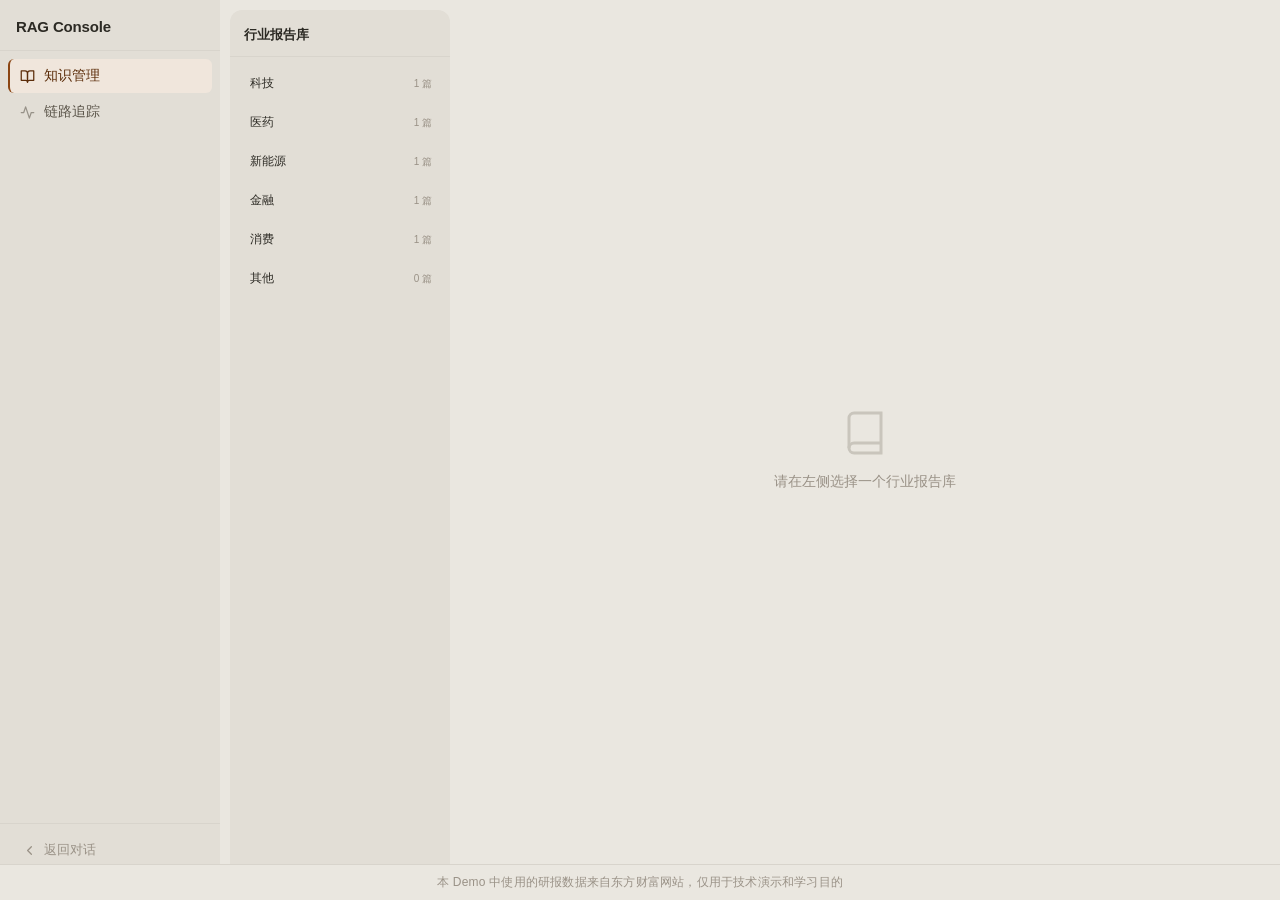
==== commit 472de82b: "Fix footer being obscured by content padding" ====
--- a/knowledge.html
+++ b/knowledge.html
@@ -336,6 +336,7 @@
             padding: 0 16px 16px;
             overflow: auto;
             flex: 1;
+            padding-bottom: 44px;
         }
         table { width: 100%; border-collapse: collapse; text-align: left; }
         th {
--- a/assets/shell.css
+++ b/assets/shell.css
@@ -55,6 +55,7 @@
   flex-direction: column;
   flex-shrink: 0;
   z-index: 100;
+  height: 100%;
 }
 
 .nav-brand {
